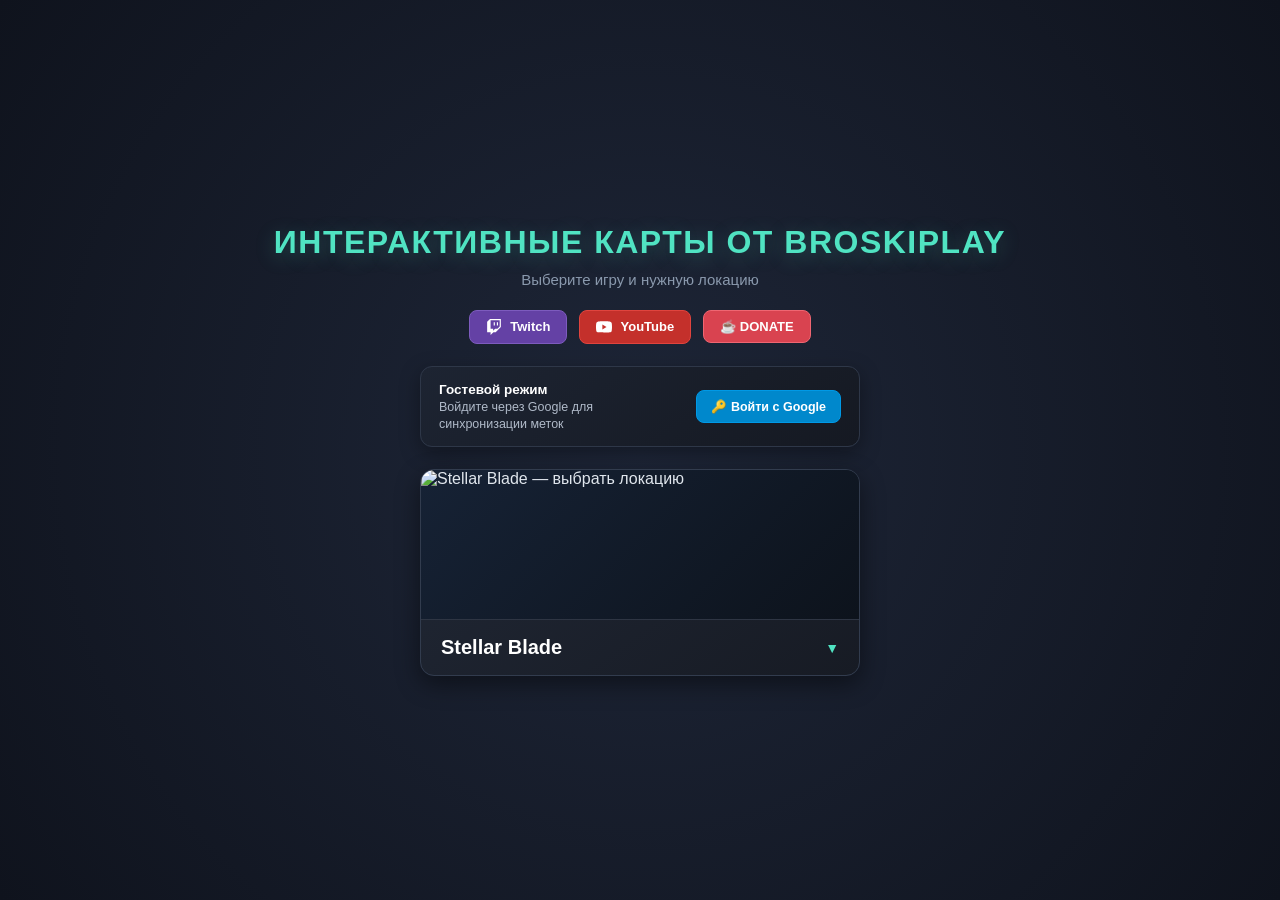
==== stellar-blade-map/index.html @ 8032e16a "Add files via upload" ====
<!DOCTYPE html>
<html lang="ru">
<head>
<meta charset="UTF-8">
<meta name="viewport" content="width=device-width, initial-scale=1.0">
<link rel="icon" type="image/png" href="avatar-favicon.png">
<title>Интерактивные карты от BroskiPlay</title>
<!-- Подключение Firebase SDK -->
<script src="https://www.gstatic.com/firebasejs/10.8.0/firebase-app-compat.js"></script>
<script src="https://www.gstatic.com/firebasejs/10.8.0/firebase-auth-compat.js"></script>
<script src="https://www.gstatic.com/firebasejs/10.8.0/firebase-firestore-compat.js"></script>
<style>
* { box-sizing: border-box; margin: 0; padding: 0; font-family: 'Segoe UI', Tahoma, Geneva, Verdana, sans-serif; }
body {
    min-height: 100vh;
    background: radial-gradient(circle at center, #1e2638 0%, #0f131d 100%);
    color: #e0e6ed;
    display: flex;
    flex-direction: column;
    align-items: center;
    justify-content: center;
    padding: 24px;
}
.home-title {
    font-size: 32px; font-weight: 800; color: #50e3c2; text-transform: uppercase;
    letter-spacing: 1.5px; text-align: center; margin-bottom: 10px;
    text-shadow: 0 4px 20px rgba(80,227,194,.25);
}
.home-subtitle { font-size: 15px; color: #8a99ad; margin-bottom: 22px; text-align: center; }

.social-links { display: flex; gap: 12px; align-items: center; justify-content: center; margin-bottom: 22px; }
.social-btn {
    display: inline-flex; align-items: center; gap: 8px;
    padding: 8px 16px; border-radius: 8px; font-size: 13px; font-weight: 700;
    text-decoration: none; color: #fff; transition: transform .15s, filter .15s;
    border: 1px solid rgba(255,255,255,.15);
}
.social-btn:hover { transform: translateY(-2px); filter: brightness(1.12); }
.social-btn svg { width: 16px; height: 16px; fill: currentColor; }
.social-twitch { background: #6441a5; border-color: #7d5bbe; }
.social-youtube { background: #c4302b; border-color: #e0443e; }
.social-donate { background: #d94350; border-color: #ef6672; }

/* Блок авторизации Google на главной странице */
.auth-card {
    width: 100%; max-width: 440px;
    background: linear-gradient(145deg, #1d2432, #151922);
    border: 1px solid #2e3748; border-radius: 12px;
    padding: 14px 18px; margin-bottom: 22px;
    display: flex; align-items: center; justify-content: space-between; gap: 12px;
    box-shadow: 0 6px 20px rgba(0,0,0,.35);
}
.auth-info { display: flex; align-items: center; gap: 10px; overflow: hidden; }
.auth-avatar {
    width: 36px; height: 36px; border-radius: 50%;
    border: 1.5px solid #50e3c2; object-fit: cover; display: none; flex-shrink: 0;
}
.auth-text { font-size: 12.5px; color: #b0bac9; line-height: 1.35; overflow: hidden; text-overflow: ellipsis; }
.auth-text b { color: #fff; font-size: 13.5px; }
.auth-btn {
    padding: 8px 14px; border-radius: 8px; font-size: 12.5px; font-weight: 700;
    border: 1px solid #0099e6; background: #0088cc; color: #fff;
    cursor: pointer; transition: background .2s, transform .1s; flex-shrink: 0;
}
.auth-btn:hover { background: #0099e6; transform: translateY(-1px); }
.auth-btn.logout { background: #5c2828; border-color: #7d3434; }
.auth-btn.logout:hover { background: #7d3434; }

.games-container { width: 100%; max-width: 440px; }

details.game-dropdown {
    background: linear-gradient(145deg, #212836, #171b24);
    border: 1px solid #323c4e; border-radius: 14px; overflow: hidden;
    box-shadow: 0 8px 25px rgba(0,0,0,.45); transition: border-color .25s;
}
details.game-dropdown:hover, details.game-dropdown[open] { border-color: #50e3c2; }
details.game-dropdown > summary { list-style: none; cursor: pointer; user-select: none; }
details.game-dropdown > summary::-webkit-details-marker { display: none; }

.game-banner {
    height: 150px; background: linear-gradient(135deg, #162235, #0d131c);
    position: relative; display: flex; align-items: center; justify-content: center;
    border-bottom: 1px solid #2e3543; overflow: hidden;
}
.game-banner-image { width: 100%; height: 100%; object-fit: contain; transition: transform .4s ease; }
details.game-dropdown:hover .game-banner-image { transform: scale(1.04); }
.game-info {
    padding: 16px 20px; display: flex; align-items: center; justify-content: space-between;
}
.game-title { font-size: 20px; font-weight: 700; color: #fff; text-decoration: none; }
.game-title:hover { color: #50e3c2; }
.game-arrow { font-size: 14px; color: #50e3c2; transition: transform .25s; }
details.game-dropdown[open] .game-arrow { transform: rotate(180deg); }

.maps-list {
    padding: 12px 16px 16px; background: #141820; border-top: 1px solid #283040;
    display: flex; flex-direction: column; gap: 8px;
}
.map-link {
    display: flex; align-items: center; justify-content: space-between;
    padding: 10px 14px; background: #1f2633; border: 1px solid #2e3748;
    border-radius: 8px; color: #e0e6ed; text-decoration: none; font-weight: 600;
    font-size: 14px; transition: background .15s, border-color .15s, transform .1s;
}
.map-link:hover {
    background: #283244; border-color: #50e3c2; color: #50e3c2; transform: translateX(4px);
}
.map-link span.status { font-size: 11px; color: #8a99ad; font-weight: normal; }
@media (max-width: 480px) {
    body { min-height: 100dvh; justify-content: flex-start; padding: 28px 14px 20px; }
    .home-title { font-size: 25px; letter-spacing: 1px; }
    .social-links { flex-wrap: wrap; }
    .auth-card { padding: 12px; gap: 8px; }
    .auth-btn { min-height: 44px; padding: 8px 10px; }
    .map-link { min-height: 48px; }
}
</style>
</head>
<body>

    <h1 class="home-title">Интерактивные карты от BroskiPlay</h1>
    <p class="home-subtitle">Выберите игру и нужную локацию</p>

    <div class="social-links">
        <a href="https://www.twitch.tv/broskiplay" target="_blank" rel="noopener noreferrer" class="social-btn social-twitch">
            <svg viewBox="0 0 24 24"><path d="M11.571 4.714h1.715v5.143H11.57zm4.715 0H18v5.143h-1.714zM6 0L1.714 4.286v15.428h5.143V24l4.286-4.286h3.428L22.286 12V0zm14.571 11.143l-3.428 3.428h-3.429l-3 3v-3H6.857V1.714h13.714Z"/></svg>
            <span>Twitch</span>
        </a>
        <a href="https://youtube.com/@broskiplayt" target="_blank" rel="noopener noreferrer" class="social-btn social-youtube">
            <svg viewBox="0 0 24 24"><path d="M23.498 6.186a3.016 3.016 0 0 0-2.122-2.136C19.505 3.545 12 3.545 12 3.545s-7.505 0-9.377.505A3.017 3.017 0 0 0 .502 6.186C0 8.07 0 12 0 12s0 3.93.502 5.814a3.016 3.016 0 0 0 2.122 2.136c1.871.505 9.376.505 9.376.505s7.505 0 9.377-.505a3.015 3.015 0 0 0 2.122-2.136C24 15.93 24 12 24 12s0-3.93-.502-5.814zM9.545 15.568V8.432L15.818 12l-6.273 3.568z"/></svg>
            <span>YouTube</span>
        </a>
        <a href="https://www.donationalerts.com/r/broskiplay" target="_blank" rel="noopener noreferrer" class="social-btn social-donate">☕ DONATE</a>
    </div>

    <!-- Карточка облачной синхронизации Google -->
    <div class="auth-card">
        <div class="auth-info">
            <img id="auth-avatar" class="auth-avatar" src="" alt="Avatar">
            <div id="auth-status" class="auth-text">
                <b>Гостевой режим</b><br>
                <span>Войдите через Google для синхронизации меток</span>
            </div>
        </div>
        <button id="auth-btn" class="auth-btn" onclick="toggleGoogleAuth()">🔑 Войти с Google</button>
    </div>

    <div class="games-container">
        <details class="game-dropdown">
            <summary>
                <div class="game-banner">
                    <img class="game-banner-image" src="maps/stellar-blade-logo.png" alt="Stellar Blade — выбрать локацию">
                </div>
                <div class="game-info">
                    <a class="game-title" href="eidos7.html">Stellar Blade</a>
                    <span class="game-arrow">▼</span>
                </div>
            </summary>
            <div class="maps-list">
                <a href="eidos7.html" class="map-link">
                    <span>🗺 Эйдос 7 (Eidos 7)</span>
                    <span class="status">Открыть ➔</span>
                </a>
                <a href="xion.html" class="map-link">
                    <span>🗺 Город Ксион (Xion City)</span>
                    <span class="status">Открыть ➔</span>
                </a>
                <a href="wasteland.html" class="map-link">
                    <span>🗺 Пустошь (Wasteland)</span>
                    <span class="status">Открыть ➔</span>
                </a>
                <a href="altess_levoire.html" class="map-link">
                    <span>🗺 Атлесс Левуар (Altess Levoire)</span>
                    <span class="status">Открыть ➔</span>
                </a>
                <a href="matrix11.html" class="map-link">
                    <span>🗺 Матрица 11 (Matrix 11)</span>
                    <span class="status">Открыть ➔</span>
                </a>
                <a href="great_desert.html" class="map-link">
                    <span>🗺 Великая пустыня (Great Desert)</span>
                    <span class="status">Открыть ➔</span>
                </a>
                <a href="abyss_levoire.html" class="map-link">
                    <span>🗺 Бездна Левуар (Abyss Levoire)</span>
                    <span class="status">Открыть ➔</span>
                </a>
                <a href="spire4.html" class="map-link">
                    <span>🗺 Шпиль 4 (Spire 4)</span>
                    <span class="status">Открыть ➔</span>
                </a>
                <a href="eidos9.html" class="map-link">
                    <span>🗺 Эйдос 9 (Eidos 9)</span>
                    <span class="status">Открыть ➔</span>
                </a>
            </div>
        </details>
    </div>

<script>
const mapLinks = [...document.querySelectorAll(".map-link")];
const gameTitleLink = document.querySelector(".game-title");
const lastMap = localStorage.getItem("sb_last_map");

if (mapLinks.some(link => link.getAttribute("href") === lastMap)) {
    gameTitleLink.href = lastMap;
}
</script>
<script>
const firebaseConfig = {
    apiKey: "AIzaSyBZ29h18Z1k0gE4dAEca5JH8yePQgxhaII",
    authDomain: "broskiplaymaps.firebaseapp.com",
    projectId: "broskiplaymaps",
    storageBucket: "broskiplaymaps.firebasestorage.app",
    messagingSenderId: "418362476965",
    appId: "1:418362476965:web:59ce4e677b1a0a84d7404c",
    measurementId: "G-D5PQJQ7HZG"
};

firebase.initializeApp(firebaseConfig);
const auth = firebase.auth();

auth.onAuthStateChanged((user) => {
    const statusEl = document.getElementById("auth-status");
    const btnEl = document.getElementById("auth-btn");
    const avatarEl = document.getElementById("auth-avatar");

    if (user) {
        statusEl.innerHTML = `<b>${user.displayName || user.email}</b><br><span style="color:#50e3c2;">● Облачная синхронизация активна</span>`;
        btnEl.textContent = "🚪 Выйти";
        btnEl.classList.add("logout");
        if (user.photoURL) {
            avatarEl.src = user.photoURL;
            avatarEl.style.display = "block";
        }
    } else {
        statusEl.innerHTML = `<b>Гостевой режим</b><br><span>Войдите через Google для синхронизации меток</span>`;
        btnEl.textContent = "🔑 Войти с Google";
        btnEl.classList.remove("logout");
        avatarEl.style.display = "none";
    }
});

function toggleGoogleAuth() {
    if (auth.currentUser) {
        auth.signOut();
    } else {
        const provider = new firebase.auth.GoogleAuthProvider();
        auth.signInWithPopup(provider).catch((err) => {
            alert("Ошибка авторизации Google: " + err.message);
        });
    }
}
</script>
</body>
</html>
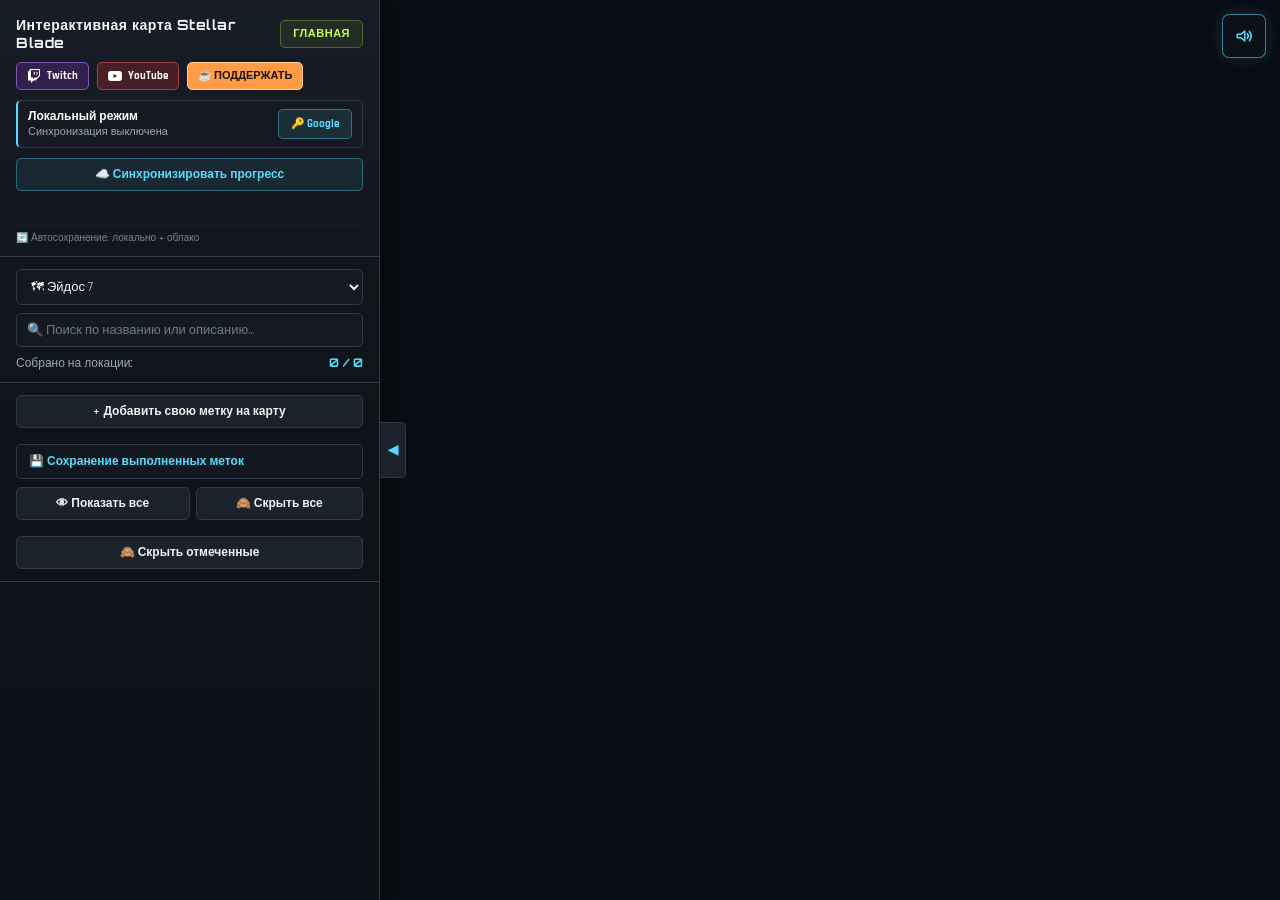
==== commit 34a6c1b9: "REALESE 0.1 MAP Stellar Blade" ====
--- a/stellar-blade-map/index.html
+++ b/stellar-blade-map/index.html
@@ -1,256 +1,201 @@
 <!DOCTYPE html>
 <html lang="ru">
 <head>
-<meta charset="UTF-8">
-<meta name="viewport" content="width=device-width, initial-scale=1.0">
-<link rel="icon" type="image/png" href="avatar-favicon.png">
-<title>Интерактивные карты от BroskiPlay</title>
-<!-- Подключение Firebase SDK -->
-<script src="https://www.gstatic.com/firebasejs/10.8.0/firebase-app-compat.js"></script>
-<script src="https://www.gstatic.com/firebasejs/10.8.0/firebase-auth-compat.js"></script>
-<script src="https://www.gstatic.com/firebasejs/10.8.0/firebase-firestore-compat.js"></script>
-<style>
-* { box-sizing: border-box; margin: 0; padding: 0; font-family: 'Segoe UI', Tahoma, Geneva, Verdana, sans-serif; }
-body {
-    min-height: 100vh;
-    background: radial-gradient(circle at center, #1e2638 0%, #0f131d 100%);
-    color: #e0e6ed;
-    display: flex;
-    flex-direction: column;
-    align-items: center;
-    justify-content: center;
-    padding: 24px;
-}
-.home-title {
-    font-size: 32px; font-weight: 800; color: #50e3c2; text-transform: uppercase;
-    letter-spacing: 1.5px; text-align: center; margin-bottom: 10px;
-    text-shadow: 0 4px 20px rgba(80,227,194,.25);
-}
-.home-subtitle { font-size: 15px; color: #8a99ad; margin-bottom: 22px; text-align: center; }
-
-.social-links { display: flex; gap: 12px; align-items: center; justify-content: center; margin-bottom: 22px; }
-.social-btn {
-    display: inline-flex; align-items: center; gap: 8px;
-    padding: 8px 16px; border-radius: 8px; font-size: 13px; font-weight: 700;
-    text-decoration: none; color: #fff; transition: transform .15s, filter .15s;
-    border: 1px solid rgba(255,255,255,.15);
-}
-.social-btn:hover { transform: translateY(-2px); filter: brightness(1.12); }
-.social-btn svg { width: 16px; height: 16px; fill: currentColor; }
-.social-twitch { background: #6441a5; border-color: #7d5bbe; }
-.social-youtube { background: #c4302b; border-color: #e0443e; }
-.social-donate { background: #d94350; border-color: #ef6672; }
-
-/* Блок авторизации Google на главной странице */
-.auth-card {
-    width: 100%; max-width: 440px;
-    background: linear-gradient(145deg, #1d2432, #151922);
-    border: 1px solid #2e3748; border-radius: 12px;
-    padding: 14px 18px; margin-bottom: 22px;
-    display: flex; align-items: center; justify-content: space-between; gap: 12px;
-    box-shadow: 0 6px 20px rgba(0,0,0,.35);
-}
-.auth-info { display: flex; align-items: center; gap: 10px; overflow: hidden; }
-.auth-avatar {
-    width: 36px; height: 36px; border-radius: 50%;
-    border: 1.5px solid #50e3c2; object-fit: cover; display: none; flex-shrink: 0;
-}
-.auth-text { font-size: 12.5px; color: #b0bac9; line-height: 1.35; overflow: hidden; text-overflow: ellipsis; }
-.auth-text b { color: #fff; font-size: 13.5px; }
-.auth-btn {
-    padding: 8px 14px; border-radius: 8px; font-size: 12.5px; font-weight: 700;
-    border: 1px solid #0099e6; background: #0088cc; color: #fff;
-    cursor: pointer; transition: background .2s, transform .1s; flex-shrink: 0;
-}
-.auth-btn:hover { background: #0099e6; transform: translateY(-1px); }
-.auth-btn.logout { background: #5c2828; border-color: #7d3434; }
-.auth-btn.logout:hover { background: #7d3434; }
-
-.games-container { width: 100%; max-width: 440px; }
-
-details.game-dropdown {
-    background: linear-gradient(145deg, #212836, #171b24);
-    border: 1px solid #323c4e; border-radius: 14px; overflow: hidden;
-    box-shadow: 0 8px 25px rgba(0,0,0,.45); transition: border-color .25s;
-}
-details.game-dropdown:hover, details.game-dropdown[open] { border-color: #50e3c2; }
-details.game-dropdown > summary { list-style: none; cursor: pointer; user-select: none; }
-details.game-dropdown > summary::-webkit-details-marker { display: none; }
-
-.game-banner {
-    height: 150px; background: linear-gradient(135deg, #162235, #0d131c);
-    position: relative; display: flex; align-items: center; justify-content: center;
-    border-bottom: 1px solid #2e3543; overflow: hidden;
-}
-.game-banner-image { width: 100%; height: 100%; object-fit: contain; transition: transform .4s ease; }
-details.game-dropdown:hover .game-banner-image { transform: scale(1.04); }
-.game-info {
-    padding: 16px 20px; display: flex; align-items: center; justify-content: space-between;
-}
-.game-title { font-size: 20px; font-weight: 700; color: #fff; text-decoration: none; }
-.game-title:hover { color: #50e3c2; }
-.game-arrow { font-size: 14px; color: #50e3c2; transition: transform .25s; }
-details.game-dropdown[open] .game-arrow { transform: rotate(180deg); }
-
-.maps-list {
-    padding: 12px 16px 16px; background: #141820; border-top: 1px solid #283040;
-    display: flex; flex-direction: column; gap: 8px;
-}
-.map-link {
-    display: flex; align-items: center; justify-content: space-between;
-    padding: 10px 14px; background: #1f2633; border: 1px solid #2e3748;
-    border-radius: 8px; color: #e0e6ed; text-decoration: none; font-weight: 600;
-    font-size: 14px; transition: background .15s, border-color .15s, transform .1s;
-}
-.map-link:hover {
-    background: #283244; border-color: #50e3c2; color: #50e3c2; transform: translateX(4px);
-}
-.map-link span.status { font-size: 11px; color: #8a99ad; font-weight: normal; }
-@media (max-width: 480px) {
-    body { min-height: 100dvh; justify-content: flex-start; padding: 28px 14px 20px; }
-    .home-title { font-size: 25px; letter-spacing: 1px; }
-    .social-links { flex-wrap: wrap; }
-    .auth-card { padding: 12px; gap: 8px; }
-    .auth-btn { min-height: 44px; padding: 8px 10px; }
-    .map-link { min-height: 48px; }
-}
-</style>
+    <meta charset="UTF-8">
+    <meta name="viewport" content="width=device-width, initial-scale=1.0">
+    <link rel="icon" type="image/png" href="avatar-favicon.png">
+    <title>Интерактивная карта Stellar Blade — BroskiPlay</title>
+
+    <link rel="preconnect" href="https://fonts.googleapis.com">
+    <link rel="preconnect" href="https://fonts.gstatic.com" crossorigin>
+    <link href="https://fonts.googleapis.com/css2?family=Orbitron:wght@500;700;900&family=Rajdhani:wght@500;600;700&display=swap" rel="stylesheet">
+
+    <script src="https://www.gstatic.com/firebasejs/10.8.0/firebase-app-compat.js"></script>
+    <script src="https://www.gstatic.com/firebasejs/10.8.0/firebase-auth-compat.js"></script>
+    <script src="https://www.gstatic.com/firebasejs/10.8.0/firebase-firestore-compat.js"></script>
+    <script src="cloud-sync.js"></script>
+    <script src="map-access.js"></script>
+    <script src="../ui-feedback.js" defer></script>
+
+    <link rel="stylesheet" href="https://unpkg.com/leaflet@1.9.4/dist/leaflet.css">
+    <script src="https://unpkg.com/leaflet@1.9.4/dist/leaflet.js"></script>
+
+    <link rel="stylesheet" href="css/map-theme.css">
 </head>
+
 <body>
 
-    <h1 class="home-title">Интерактивные карты от BroskiPlay</h1>
-    <p class="home-subtitle">Выберите игру и нужную локацию</p>
-
-    <div class="social-links">
-        <a href="https://www.twitch.tv/broskiplay" target="_blank" rel="noopener noreferrer" class="social-btn social-twitch">
-            <svg viewBox="0 0 24 24"><path d="M11.571 4.714h1.715v5.143H11.57zm4.715 0H18v5.143h-1.714zM6 0L1.714 4.286v15.428h5.143V24l4.286-4.286h3.428L22.286 12V0zm14.571 11.143l-3.428 3.428h-3.429l-3 3v-3H6.857V1.714h13.714Z"/></svg>
-            <span>Twitch</span>
-        </a>
-        <a href="https://youtube.com/@broskiplayt" target="_blank" rel="noopener noreferrer" class="social-btn social-youtube">
-            <svg viewBox="0 0 24 24"><path d="M23.498 6.186a3.016 3.016 0 0 0-2.122-2.136C19.505 3.545 12 3.545 12 3.545s-7.505 0-9.377.505A3.017 3.017 0 0 0 .502 6.186C0 8.07 0 12 0 12s0 3.93.502 5.814a3.016 3.016 0 0 0 2.122 2.136c1.871.505 9.376.505 9.376.505s7.505 0 9.377-.505a3.015 3.015 0 0 0 2.122-2.136C24 15.93 24 12 24 12s0-3.93-.502-5.814zM9.545 15.568V8.432L15.818 12l-6.273 3.568z"/></svg>
-            <span>YouTube</span>
-        </a>
-        <a href="https://www.donationalerts.com/r/broskiplay" target="_blank" rel="noopener noreferrer" class="social-btn social-donate">☕ DONATE</a>
-    </div>
-
-    <!-- Карточка облачной синхронизации Google -->
-    <div class="auth-card">
-        <div class="auth-info">
-            <img id="auth-avatar" class="auth-avatar" src="" alt="Avatar">
-            <div id="auth-status" class="auth-text">
-                <b>Гостевой режим</b><br>
-                <span>Войдите через Google для синхронизации меток</span>
+<div id="sidebar">
+    <div class="sidebar-header">
+        <div class="header-top-row">
+            <h1>Интерактивная карта Stellar Blade</h1>
+            <a href="https://broskiplay.ru/" class="home-back-btn" title="На главную">Главная</a>
+        </div>
+
+        <div class="social-links">
+            <a href="https://www.twitch.tv/broskiplay" target="_blank" rel="noopener noreferrer" class="social-btn social-twitch">
+                <svg viewBox="0 0 24 24"><path d="M11.571 4.714h1.715v5.143H11.57zm4.715 0H18v5.143h-1.714zM6 0L1.714 4.286v15.428h5.143V24l4.286-4.286h3.428L22.286 12V0zm14.571 11.143l-3.428 3.428h-3.429l-3 3v-3H6.857V1.714h13.714Z"/></svg>
+                <span>Twitch</span>
+            </a>
+            <a href="https://youtube.com/@broskiplayt" target="_blank" rel="noopener noreferrer" class="social-btn social-youtube">
+                <svg viewBox="0 0 24 24"><path d="M23.498 6.186a3.016 3.016 0 0 0-2.122-2.136C19.505 3.545 12 3.545 12 3.545s-7.505 0-9.377.505A3.017 3.017 0 0 0 .502 6.186C0 8.07 0 12 0 12s0 3.93.502 5.814a3.016 3.016 0 0 0 2.122 2.136c1.871.505 9.376.505 9.376.505s7.505 0 9.377-.505a3.015 3.015 0 0 0 2.122-2.136C24 15.93 24 12 24 12s0-3.93-.502-5.814zM9.545 15.568V8.432L15.818 12l-6.273 3.568z"/></svg>
+                <span>YouTube</span>
+            </a>
+            <a href="https://www.donationalerts.com/r/broskiplay" target="_blank" rel="noopener noreferrer" class="social-btn social-donate">☕ ПОДДЕРЖАТЬ</a>
+        </div>
+
+        <div class="auth-mini-box">
+            <div class="auth-mini-info">
+                <img id="auth-avatar" class="auth-mini-avatar" src="" alt="Аватар">
+                <div id="auth-status" class="auth-mini-text">
+                    <b>Локальный режим</b><br><span>Синхронизация выключена</span>
+                </div>
             </div>
-        </div>
-        <button id="auth-btn" class="auth-btn" onclick="toggleGoogleAuth()">🔑 Войти с Google</button>
-    </div>
-
-    <div class="games-container">
-        <details class="game-dropdown">
-            <summary>
-                <div class="game-banner">
-                    <img class="game-banner-image" src="maps/stellar-blade-logo.png" alt="Stellar Blade — выбрать локацию">
-                </div>
-                <div class="game-info">
-                    <a class="game-title" href="eidos7.html">Stellar Blade</a>
-                    <span class="game-arrow">▼</span>
-                </div>
-            </summary>
-            <div class="maps-list">
-                <a href="eidos7.html" class="map-link">
-                    <span>🗺 Эйдос 7 (Eidos 7)</span>
-                    <span class="status">Открыть ➔</span>
-                </a>
-                <a href="xion.html" class="map-link">
-                    <span>🗺 Город Ксион (Xion City)</span>
-                    <span class="status">Открыть ➔</span>
-                </a>
-                <a href="wasteland.html" class="map-link">
-                    <span>🗺 Пустошь (Wasteland)</span>
-                    <span class="status">Открыть ➔</span>
-                </a>
-                <a href="altess_levoire.html" class="map-link">
-                    <span>🗺 Атлесс Левуар (Altess Levoire)</span>
-                    <span class="status">Открыть ➔</span>
-                </a>
-                <a href="matrix11.html" class="map-link">
-                    <span>🗺 Матрица 11 (Matrix 11)</span>
-                    <span class="status">Открыть ➔</span>
-                </a>
-                <a href="great_desert.html" class="map-link">
-                    <span>🗺 Великая пустыня (Great Desert)</span>
-                    <span class="status">Открыть ➔</span>
-                </a>
-                <a href="abyss_levoire.html" class="map-link">
-                    <span>🗺 Бездна Левуар (Abyss Levoire)</span>
-                    <span class="status">Открыть ➔</span>
-                </a>
-                <a href="spire4.html" class="map-link">
-                    <span>🗺 Шпиль 4 (Spire 4)</span>
-                    <span class="status">Открыть ➔</span>
-                </a>
-                <a href="eidos9.html" class="map-link">
-                    <span>🗺 Эйдос 9 (Eidos 9)</span>
-                    <span class="status">Открыть ➔</span>
-                </a>
+            <button id="auth-btn" class="primary auth-mini-btn" data-action="toggle-google-auth">🔑 Google</button>
+        </div>
+
+        <button id="cloud-sync-btn" class="cloud-sync-btn" data-action="sync-progress-cloud">☁️ Синхронизировать прогресс</button>
+        <div id="cloud-sync-status" class="cloud-sync-status" aria-live="polite"></div>
+
+        <div class="autosave-indicator">
+            <span>🔄 Автосохранение: локально + облако</span>
+            <span id="autosave-time"></span>
+        </div>
+    </div>
+
+    <div class="section">
+        <select id="page-nav-selector" data-nav>
+            <option value="index.html?map=eidos7">🗺 Эйдос 7</option>
+            <option value="index.html?map=xion">🗺 Город Ксион</option>
+            <option value="index.html?map=wasteland">🗺 Пустошь</option>
+            <option value="index.html?map=altess-levoire">🗺 Атлесс Левуар</option>
+            <option value="index.html?map=matrix-11">🗺 Матрица 11</option>
+            <option value="index.html?map=great-desert">🗺 Великая пустыня</option>
+            <option value="index.html?map=abyss-levoire">🗺 Бездна Левуар</option>
+            <option value="index.html?map=spire-4">🗺 Шпиль 4</option>
+            <option value="index.html?map=eidos-9">🗺 Эйдос 9</option>
+        </select>
+
+        <input type="text" id="search-input" placeholder="🔍 Поиск по названию или описанию...">
+
+        <div style="font-size:12px;color:var(--text-muted);display:flex;justify-content:space-between;font-family:var(--font-heading);">
+            <span>Собрано на локации:</span>
+            <b id="progress-counter" style="color:var(--accent-cyan);">0 / 0</b>
+        </div>
+    </div>
+
+    <div class="section">
+        <button id="toggle-add-btn" data-action="toggle-add-mode" style="margin-bottom:8px;">+ Добавить свою метку на карту</button>
+
+        <details class="submenu owner-only" data-owner-only hidden>
+            <summary>⚙️ Настройки и управление метками</summary>
+            <div class="submenu-body">
+                <div class="panel-note" data-owner-only hidden>💡 Зажмите <b>Ctrl</b> и перетащите метку, чтобы вручную настроить её положение.</div>
+
+                <details class="nested-menu">
+                    <summary>🔧 Подгонка и масштаб всех меток</summary>
+                    <div class="nested-body">
+                        <div class="calib-row"><span>Сдвиг по X:</span>
+                            <button data-action="shift-all" data-dx="-75" data-dy="0">◀◀</button>
+                            <button data-action="shift-all" data-dx="-15" data-dy="0">◀</button>
+                            <button data-action="shift-all" data-dx="15"  data-dy="0">▶</button>
+                            <button data-action="shift-all" data-dx="75"  data-dy="0">▶▶</button>
+                        </div>
+                        <div class="calib-row"><span>Сдвиг по Y:</span>
+                            <button data-action="shift-all" data-dx="0" data-dy="75">▲▲</button>
+                            <button data-action="shift-all" data-dx="0" data-dy="15">▲</button>
+                            <button data-action="shift-all" data-dx="0" data-dy="-15">▼</button>
+                            <button data-action="shift-all" data-dx="0" data-dy="-75">▼▼</button>
+                        </div>
+                        <div class="calib-row"><span>Ширина (X):</span>
+                            <button data-action="scale-axis" data-fx="0.98" data-fy="1">➖ Уже</button>
+                            <button data-action="scale-axis" data-fx="1.02" data-fy="1">➕ Шире</button>
+                        </div>
+                        <div class="calib-row"><span>Высота (Y):</span>
+                            <button data-action="scale-axis" data-fx="1" data-fy="0.98">➖ Ниже</button>
+                            <button data-action="scale-axis" data-fx="1" data-fy="1.02">➕ Выше</button>
+                        </div>
+                    </div>
+                </details>
+
+                <details class="nested-menu">
+                    <summary>📌 Управление импортированными метками</summary>
+                    <div class="nested-body">
+                        <label for="shift-step" style="display:block;margin-bottom:4px;color:var(--text-muted);">Шаг сдвига (пиксели):</label>
+                        <input type="number" id="shift-step" value="25" min="1" step="1">
+                        <div class="calib-row"><span>По X:</span>
+                            <button data-action="shift-imported" data-dx="-1" data-dy="0">◀</button>
+                            <button data-action="shift-imported" data-dx="1"  data-dy="0">▶</button>
+                        </div>
+                        <div class="calib-row"><span>По Y:</span>
+                            <button data-action="shift-imported" data-dx="0" data-dy="1">▲</button>
+                            <button data-action="shift-imported" data-dx="0" data-dy="-1">▼</button>
+                        </div>
+                        <hr style="border-color:rgba(255,255,255,0.08);margin:8px 0;">
+                        <button data-action="mirror-x">⇄ Отразить по X</button>
+                        <button data-action="mirror-y">⇅ Отразить по Y</button>
+                        <button data-action="reset-imported-transforms">↩ Сбросить</button>
+                        <hr style="border-color:rgba(255,255,255,0.08);margin:8px 0;">
+                        <button data-action="reload-default-markers" class="primary">🔄 Перезагрузить метки</button>
+                        <button data-action="delete-imported-markers" style="background:rgba(192, 57, 43, 0.4);border-color:#c0392b;">🗑 Удалить импортированные</button>
+                    </div>
+                </details>
+
+                <details class="nested-menu">
+                    <summary>🗂 База меток (JSON)</summary>
+                    <div class="nested-body">
+                        <div class="panel-note">Импорт автоматически привязывает метки к этой карте.</div>
+                        <div class="btn-group">
+                            <button data-action="export-data">💾 Сохранить</button>
+                            <button data-action="trigger-import-markers" class="primary">📂 Импорт</button>
+                        </div>
+                        <input type="file" id="import-file" style="display:none" accept=".json,application/json">
+                    </div>
+                </details>
             </div>
         </details>
-    </div>
-
-<script>
-const mapLinks = [...document.querySelectorAll(".map-link")];
-const gameTitleLink = document.querySelector(".game-title");
-const lastMap = localStorage.getItem("sb_last_map");
-
-if (mapLinks.some(link => link.getAttribute("href") === lastMap)) {
-    gameTitleLink.href = lastMap;
-}
-</script>
-<script>
-const firebaseConfig = {
-    apiKey: "AIzaSyBZ29h18Z1k0gE4dAEca5JH8yePQgxhaII",
-    authDomain: "broskiplaymaps.firebaseapp.com",
-    projectId: "broskiplaymaps",
-    storageBucket: "broskiplaymaps.firebasestorage.app",
-    messagingSenderId: "418362476965",
-    appId: "1:418362476965:web:59ce4e677b1a0a84d7404c",
-    measurementId: "G-D5PQJQ7HZG"
-};
-
-firebase.initializeApp(firebaseConfig);
-const auth = firebase.auth();
-
-auth.onAuthStateChanged((user) => {
-    const statusEl = document.getElementById("auth-status");
-    const btnEl = document.getElementById("auth-btn");
-    const avatarEl = document.getElementById("auth-avatar");
-
-    if (user) {
-        statusEl.innerHTML = `<b>${user.displayName || user.email}</b><br><span style="color:#50e3c2;">● Облачная синхронизация активна</span>`;
-        btnEl.textContent = "🚪 Выйти";
-        btnEl.classList.add("logout");
-        if (user.photoURL) {
-            avatarEl.src = user.photoURL;
-            avatarEl.style.display = "block";
-        }
-    } else {
-        statusEl.innerHTML = `<b>Гостевой режим</b><br><span>Войдите через Google для синхронизации меток</span>`;
-        btnEl.textContent = "🔑 Войти с Google";
-        btnEl.classList.remove("logout");
-        avatarEl.style.display = "none";
-    }
-});
-
-function toggleGoogleAuth() {
-    if (auth.currentUser) {
-        auth.signOut();
-    } else {
-        const provider = new firebase.auth.GoogleAuthProvider();
-        auth.signInWithPopup(provider).catch((err) => {
-            alert("Ошибка авторизации Google: " + err.message);
-        });
-    }
-}
-</script>
+
+        <details class="submenu">
+            <summary>💾 Сохранение выполненных меток</summary>
+            <div class="submenu-body">
+                <div class="panel-label">Прогресс этой карты:</div>
+                <div class="btn-group" style="margin-bottom:6px;">
+                    <button class="success" data-action="export-found">💾 Сохранить</button>
+                    <button class="primary" data-action="trigger-import-found">📂 Загрузить</button>
+                </div>
+                <input type="file" id="import-found-file" style="display:none" accept=".json,application/json">
+                <div class="btn-group" style="margin-bottom:6px;">
+                    <button data-action="save-checkpoint">📌 Чекпоинт</button>
+                    <button data-action="load-checkpoint">🔄 Из кэша</button>
+                </div>
+                <button data-action="reset-found" style="background:rgba(146, 43, 33, 0.35);border-color:#7d3434;font-size:11px;padding:6px;">✖ Сбросить прогресс</button>
+                <div id="status-msg" class="status-msg"></div>
+            </div>
+        </details>
+
+        <div class="btn-group">
+            <button data-action="set-all-categories" data-state="true">👁 Показать все</button>
+            <button data-action="set-all-categories" data-state="false">🙈 Скрыть все</button>
+        </div>
+        <div class="btn-group" style="margin-top: 8px;">
+            <button id="hide-found-markers-btn" data-action="toggle-found-visibility" aria-pressed="false">🙈 Скрыть отмеченные</button>
+        </div>
+    </div>
+
+    <div class="filters-list" id="filters-container"></div>
+</div>
+
+<button id="sidebar-toggle-btn" data-action="toggle-sidebar" title="Скрыть / показать меню">◀</button>
+
+<div id="map"></div>
+
+<noscript>
+    <div style="padding:24px;color:#edf2f7;background:#090c12;min-height:100vh;">
+        Включите JavaScript для работы интерактивной карты.
+    </div>
+</noscript>
+
+<script type="module" src="js/boot.js"></script>
+
 </body>
-</html>
+</html>
--- a/stellar-blade-map/css/map-theme.css
+++ b/stellar-blade-map/css/map-theme.css
@@ -0,0 +1,865 @@
+/* =========================================================
+   map-theme.css — общая тема интерактивной карты BroskiPlay
+   ========================================================= */
+
+:root {
+    --page:         #090c12;
+    --panel:        #151a22;
+    --panel-raised: #1b222c;
+    --line:         #303945;
+    --text:         #edf2f7;
+    --text-muted:   #9aa8b8;
+    --acid:         #c7ff3f;
+    --cyan:         #54dcff;
+    --accent-cyan:  #54dcff;
+    --violet:       #c084ff;
+    --orange:       #ff9c45;
+    --red:          #ff6274;
+    --green:        #27ae60;
+
+    --font-heading: 'Orbitron', 'Segoe UI', sans-serif;
+    --font-body:    'Rajdhani', 'Segoe UI', sans-serif;
+
+    --sidebar-width: 380px;
+    --radius:        8px;
+    --radius-sm:     5px;
+}
+
+/* ---------- Reset / globals ---------- */
+* {
+    box-sizing: border-box;
+    margin: 0;
+    padding: 0;
+}
+
+html, body {
+    height: 100%;
+    overflow: hidden;
+}
+
+body {
+    font-family: var(--font-body);
+    background: var(--page);
+    color: var(--text);
+    font-weight: 500;
+}
+
+button {
+    font-family: var(--font-body);
+    font-weight: 600;
+    cursor: pointer;
+}
+
+a {
+    color: inherit;
+}
+
+/* ---------- Layout: карта + сайдбар ---------- */
+#map {
+    position: fixed;
+    inset: 0 0 0 var(--sidebar-width);
+    z-index: 1;
+    background: #0a0d14;
+    cursor: grab;
+    transition: left .3s ease;
+}
+
+body.ctrl-pressed #map { cursor: crosshair; }
+
+body:has(#sidebar.collapsed) #map { left: 0; }
+
+#sidebar {
+    position: fixed;
+    inset: 0 auto 0 0;
+    width: var(--sidebar-width);
+    z-index: 10;
+    display: flex;
+    flex-direction: column;
+    background: linear-gradient(180deg, #12161e 0%, #0c1016 100%);
+    border-right: 1px solid var(--line);
+    overflow-y: auto;
+    transition: transform .3s ease;
+    box-shadow: 4px 0 24px rgba(0, 0, 0, .45);
+}
+
+#sidebar.collapsed { transform: translateX(-100%); }
+
+#sidebar::-webkit-scrollbar       { width: 8px; }
+#sidebar::-webkit-scrollbar-track { background: #0c1016; }
+#sidebar::-webkit-scrollbar-thumb { background: #2a3541; border-radius: 4px; }
+#sidebar::-webkit-scrollbar-thumb:hover { background: #3a4a5a; }
+
+#sidebar-toggle-btn {
+    position: fixed;
+    top: 50%;
+    left: var(--sidebar-width);
+    transform: translateY(-50%);
+    z-index: 11;
+    width: 26px;
+    height: 56px;
+    display: grid;
+    place-items: center;
+    background: var(--panel-raised);
+    color: var(--cyan);
+    border: 1px solid var(--line);
+    border-left: none;
+    border-radius: 0 var(--radius-sm) var(--radius-sm) 0;
+    font-size: 13px;
+    transition: left .3s ease, background .2s;
+}
+
+#sidebar-toggle-btn:hover { background: #202a32; }
+
+body:has(#sidebar.collapsed) #sidebar-toggle-btn { left: 0; }
+
+/* ---------- Sidebar header ---------- */
+.sidebar-header {
+    padding: 16px 16px 12px;
+    border-bottom: 1px solid var(--line);
+    background: linear-gradient(180deg, #171d27, #12161e);
+    display: flex;
+    flex-direction: column;
+    gap: 10px;
+}
+
+.header-top-row {
+    display: flex;
+    align-items: center;
+    justify-content: space-between;
+    gap: 12px;
+}
+
+.header-top-row h1 {
+    font-family: var(--font-heading);
+    font-size: 14px;
+    font-weight: 700;
+    letter-spacing: .5px;
+    color: #f4f8fc;
+    line-height: 1.3;
+}
+
+.home-back-btn {
+    flex-shrink: 0;
+    padding: 6px 12px;
+    font-size: 11px;
+    font-weight: 700;
+    text-transform: uppercase;
+    letter-spacing: .5px;
+    color: var(--acid);
+    background: rgba(199, 255, 63, .07);
+    border: 1px solid rgba(199, 255, 63, .28);
+    border-radius: var(--radius-sm);
+    text-decoration: none;
+    transition: background .15s, transform .1s;
+}
+
+.home-back-btn:hover {
+    background: rgba(199, 255, 63, .15);
+    transform: translateY(-1px);
+}
+
+/* ---------- Social ---------- */
+.social-links {
+    display: flex;
+    gap: 8px;
+    flex-wrap: wrap;
+}
+
+.social-btn {
+    display: inline-flex;
+    align-items: center;
+    gap: 6px;
+    padding: 6px 10px;
+    font-size: 11px;
+    font-weight: 700;
+    text-decoration: none;
+    color: #fff;
+    border-radius: var(--radius-sm);
+    border: 1px solid rgba(255, 255, 255, .12);
+    transition: transform .15s, filter .15s;
+}
+
+.social-btn svg { width: 14px; height: 14px; fill: currentColor; }
+.social-btn:hover { transform: translateY(-1px); filter: brightness(1.15); }
+
+.social-twitch  { background: #34204d; border-color: #8154ae; }
+.social-youtube { background: #481f24; border-color: #a63d48; }
+.social-donate  { background: var(--orange); color: #1b1307; border-color: #ffd18c; }
+
+/* ---------- Auth mini-box ---------- */
+.auth-mini-box {
+    display: flex;
+    align-items: center;
+    justify-content: space-between;
+    gap: 10px;
+    padding: 8px 10px;
+    background: var(--panel);
+    border: 1px solid var(--line);
+    border-left: 2px solid var(--cyan);
+    border-radius: var(--radius-sm);
+}
+
+.auth-mini-info { display: flex; align-items: center; gap: 8px; min-width: 0; }
+
+.auth-mini-avatar {
+    width: 28px;
+    height: 28px;
+    border-radius: 50%;
+    border: 1.5px solid var(--acid);
+    object-fit: cover;
+    display: none;
+    flex-shrink: 0;
+}
+
+.auth-mini-text {
+    font-size: 11px;
+    line-height: 1.3;
+    color: var(--text-muted);
+    overflow: hidden;
+    text-overflow: ellipsis;
+    white-space: nowrap;
+}
+
+.auth-mini-text b { color: #fff; font-size: 12px; }
+
+.auth-mini-btn {
+    flex-shrink: 0;
+    min-height: 30px;
+    padding: 6px 12px !important;
+    font-size: 11px !important;
+    font-weight: 700;
+    line-height: 1;
+    color: var(--cyan);
+    background: rgba(84, 220, 255, .1);
+    border: 1px solid rgba(84, 220, 255, .4);
+    border-radius: var(--radius-sm);
+    cursor: pointer;
+    transition: background .15s, border-color .15s, color .15s, transform .1s;
+}
+
+.auth-mini-btn:hover {
+    background: rgba(84, 220, 255, .2);
+    transform: translateY(-1px);
+}
+
+.auth-mini-btn.logout {
+    color: #ffd7db;
+    background: rgba(192, 57, 43, .45);
+    border-color: rgba(255, 98, 116, .55);
+}
+
+.auth-mini-btn.logout:hover {
+    background: rgba(192, 57, 43, .62);
+}
+
+/* ---------- Cloud sync ---------- */
+.cloud-sync-btn {
+    width: 100%;
+    padding: 8px 12px;
+    font-size: 12px;
+    font-weight: 700;
+    color: var(--cyan);
+    background: rgba(84, 220, 255, .08);
+    border: 1px solid rgba(84, 220, 255, .35);
+    border-radius: var(--radius-sm);
+    transition: background .15s;
+}
+
+.cloud-sync-btn:hover:not(:disabled) { background: rgba(84, 220, 255, .16); }
+.cloud-sync-btn:disabled { opacity: .5; cursor: wait; }
+
+.cloud-sync-status {
+    font-size: 11px;
+    color: var(--text-muted);
+    min-height: 14px;
+    line-height: 1.4;
+}
+
+.autosave-indicator {
+    display: flex;
+    justify-content: space-between;
+    gap: 8px;
+    padding-top: 6px;
+    font-size: 10px;
+    color: #768698;
+    border-top: 1px dashed rgba(255, 255, 255, .06);
+}
+
+/* ---------- Sections ---------- */
+.section {
+    padding: 12px 16px;
+    border-bottom: 1px solid var(--line);
+    display: flex;
+    flex-direction: column;
+    gap: 8px;
+}
+
+.section select,
+.section input[type="text"],
+.section input[type="number"] {
+    width: 100%;
+    padding: 8px 10px;
+    font-family: var(--font-body);
+    font-size: 13px;
+    color: var(--text);
+    background: var(--panel);
+    border: 1px solid var(--line);
+    border-radius: var(--radius-sm);
+    outline: none;
+    transition: border-color .15s, box-shadow .15s;
+}
+
+.section select:focus,
+.section input:focus {
+    border-color: var(--cyan);
+    box-shadow: 0 0 0 3px rgba(84, 220, 255, .12);
+}
+
+.section input::placeholder { color: #6b7a8c; }
+
+.section button {
+    padding: 8px 12px;
+    font-size: 12px;
+    font-weight: 600;
+    color: var(--text);
+    background: var(--panel-raised);
+    border: 1px solid var(--line);
+    border-radius: var(--radius-sm);
+    transition: background .15s, border-color .15s, color .15s;
+}
+
+.section button:hover {
+    background: #232e3a;
+    border-color: #404c5c;
+}
+
+.section button.primary {
+    color: var(--cyan);
+    background: rgba(84, 220, 255, .1);
+    border-color: rgba(84, 220, 255, .4);
+}
+
+.section button.primary:hover { background: rgba(84, 220, 255, .18); }
+
+.section button.success {
+    color: var(--acid);
+    background: rgba(199, 255, 63, .1);
+    border-color: rgba(199, 255, 63, .4);
+}
+
+.section button.success:hover { background: rgba(199, 255, 63, .18); }
+
+.section button.active-mode {
+    color: #1b1307;
+    background: var(--acid);
+    border-color: var(--acid);
+    box-shadow: 0 0 18px rgba(199, 255, 63, .35);
+}
+
+/* ---------- Submenus (details) ---------- */
+.submenu,
+.nested-menu {
+    border: 1px solid var(--line);
+    border-radius: var(--radius-sm);
+    background: rgba(21, 26, 34, .6);
+    overflow: hidden;
+}
+
+.submenu[hidden],
+.owner-only[hidden],
+[data-owner-only][hidden] { display: none !important; }
+
+.submenu > summary,
+.nested-menu > summary {
+    padding: 9px 12px;
+    font-size: 12px;
+    font-weight: 700;
+    color: var(--cyan);
+    cursor: pointer;
+    list-style: none;
+    user-select: none;
+    transition: background .15s;
+}
+
+.submenu > summary::-webkit-details-marker,
+.nested-menu > summary::-webkit-details-marker { display: none; }
+
+.submenu > summary:hover,
+.nested-menu > summary:hover { background: rgba(84, 220, 255, .06); }
+
+.submenu[open] > summary,
+.nested-menu[open] > summary {
+    border-bottom: 1px solid var(--line);
+    background: rgba(84, 220, 255, .08);
+}
+
+.submenu-body,
+.nested-body {
+    padding: 10px 12px;
+    display: flex;
+    flex-direction: column;
+    gap: 8px;
+}
+
+.nested-menu { margin-top: 4px; }
+
+.nested-menu > summary {
+    color: var(--text-muted);
+    font-weight: 600;
+    font-size: 11px;
+}
+
+/* ---------- Panel notes / labels ---------- */
+.panel-note {
+    padding: 8px 10px;
+    font-size: 11px;
+    line-height: 1.45;
+    color: var(--text-muted);
+    background: rgba(84, 220, 255, .05);
+    border-left: 2px solid rgba(84, 220, 255, .4);
+    border-radius: 4px;
+}
+
+.panel-note b { color: var(--acid); }
+
+.panel-label {
+    font-size: 11px;
+    font-weight: 700;
+    text-transform: uppercase;
+    letter-spacing: .5px;
+    color: var(--text-muted);
+    margin-bottom: 4px;
+}
+
+/* ---------- Calibration rows ---------- */
+.calib-row {
+    display: flex;
+    align-items: center;
+    justify-content: space-between;
+    gap: 4px;
+    font-size: 11px;
+    color: var(--text-muted);
+}
+
+.calib-row span { flex-shrink: 0; }
+
+.calib-row button {
+    min-width: 28px;
+    padding: 4px 6px !important;
+    font-size: 12px !important;
+    line-height: 1;
+}
+
+/* ---------- Button groups ---------- */
+.btn-group {
+    display: flex;
+    gap: 6px;
+    flex-wrap: wrap;
+}
+
+.btn-group > button { flex: 1 1 auto; }
+
+/* ---------- Status message ---------- */
+.status-msg {
+    display: none;
+    padding: 8px 10px;
+    font-size: 11px;
+    color: var(--acid);
+    background: rgba(199, 255, 63, .08);
+    border: 1px solid rgba(199, 255, 63, .25);
+    border-radius: 4px;
+}
+
+.status-msg:not(:empty) { display: block; }
+
+/* ---------- Filters list ---------- */
+.filters-list {
+    padding: 8px 12px 24px;
+    display: flex;
+    flex-direction: column;
+    gap: 4px;
+    flex: 1;
+}
+
+.filter-item {
+    display: flex;
+    align-items: center;
+    justify-content: space-between;
+    gap: 10px;
+    padding: 6px 8px;
+    font-size: 12px;
+    background: rgba(27, 34, 44, .7);
+    border: 1px solid transparent;
+    border-radius: var(--radius-sm);
+    cursor: pointer;
+    transition: background .12s, border-color .12s, opacity .12s;
+}
+
+.filter-item:hover {
+    background: rgba(35, 46, 58, .9);
+    border-color: var(--line);
+}
+
+.filter-item.disabled {
+    opacity: .38;
+    filter: grayscale(.7);
+}
+
+.filter-left {
+    display: flex;
+    align-items: center;
+    gap: 8px;
+    min-width: 0;
+}
+
+.filter-icon-box {
+    width: 22px;
+    height: 22px;
+    flex-shrink: 0;
+    display: grid;
+    place-items: center;
+    border-radius: 50%;
+    font-size: 11px;
+    box-shadow: 0 0 0 1px rgba(0, 0, 0, .35), 0 0 8px rgba(0, 0, 0, .3);
+}
+
+.filter-icon-box > span {
+    display: block;
+    line-height: 1;
+    filter: drop-shadow(0 1px 1px rgba(0, 0, 0, .6));
+}
+
+.cat-label {
+    overflow: hidden;
+    text-overflow: ellipsis;
+    white-space: nowrap;
+    color: #dde3ec;
+}
+
+.badge {
+    flex-shrink: 0;
+    padding: 2px 7px;
+    font-family: var(--font-heading);
+    font-size: 10px;
+    font-weight: 700;
+    color: var(--acid);
+    background: rgba(199, 255, 63, .1);
+    border: 1px solid rgba(199, 255, 63, .28);
+    border-radius: 999px;
+}
+
+/* =========================================================
+   МЕТКИ В ФОРМЕ КАПЕЛЬКИ (ИСПРАВЛЕНО ЦЕНТРИРОВАНИЕ)
+   ========================================================= */
+.custom-pin {
+    width: 28px;
+    height: 28px;
+    background-color: inherit;
+    border: 2px solid rgba(255, 255, 255, .85);
+    
+    /* Формируем капельку */
+    border-radius: 50% 50% 50% 0;
+    transform: rotate(-45deg);
+    
+    /* Для абсолютного позиционирования иконки внутри */
+    position: relative; 
+    
+    filter: drop-shadow(0 4px 6px rgba(0, 0, 0, 0.6));
+    cursor: pointer;
+    pointer-events: auto;
+    transition: transform .15s, opacity .15s, filter .15s;
+    
+    /* Сдвиг самой метки для точного попадания острия в координату */
+    margin-top: 3px;
+    margin-left: 1px;
+}
+
+.custom-pin:hover {
+    transform: rotate(-45deg) scale(1.15);
+    filter: brightness(1.1) drop-shadow(0 4px 8px rgba(0, 0, 0, 0.8));
+}
+
+.custom-pin.found {
+    opacity: .35;
+    filter: grayscale(.6) brightness(.7) drop-shadow(0 4px 6px rgba(0, 0, 0, 0.3));
+}
+
+/* Галочка "Найдено" */
+.custom-pin.found::after {
+    content: "✓";
+    position: absolute;
+    top: -6px;
+    right: -6px;
+    width: 14px;
+    height: 14px;
+    display: grid;
+    place-items: center;
+    font-size: 9px;
+    font-weight: 900;
+    color: #0a0d14;
+    background: var(--acid);
+    border-radius: 50%;
+    box-shadow: 0 0 6px rgba(199, 255, 63, .8);
+    transform: rotate(45deg); 
+}
+
+/* Иконка внутри капельки */
+.custom-pin svg {
+    /* Абсолютное центрирование в круглой части */
+    position: absolute;
+    top: 50%;
+    left: 50%;
+    transform: translate(-50%, -50%) rotate(45deg);
+    
+    width: 16px;
+    height: 16px;
+    color: #fff;
+    pointer-events: none;
+    transition: transform 0.2s;
+}
+
+/* =========================================================
+   LEAFTLET POPUP (Ограниченный по высоте с прокруткой)
+   ========================================================= */
+.leaflet-popup-content-wrapper {
+    background: var(--panel-raised) !important;
+    color: var(--text) !important;
+    border: 1px solid var(--line) !important;
+    border-radius: var(--radius) !important;
+    box-shadow: 0 12px 40px rgba(0, 0, 0, .65) !important;
+    padding: 0 !important;
+    overflow: hidden;
+}
+
+.leaflet-popup-content {
+    margin: 0 !important;
+    min-width: 240px !important;
+    max-width: 300px !important;
+    padding: 14px 16px !important;
+    font-family: var(--font-body) !important;
+    font-size: 13px !important;
+    line-height: 1.45 !important;
+    
+    max-height: 340px;
+    overflow-y: auto;
+}
+
+.leaflet-popup-content::-webkit-scrollbar { width: 6px; }
+.leaflet-popup-content::-webkit-scrollbar-track { background: var(--panel); }
+.leaflet-popup-content::-webkit-scrollbar-thumb { background: var(--line); border-radius: 3px; }
+.leaflet-popup-content::-webkit-scrollbar-thumb:hover { background: #4a5a6a; }
+
+.leaflet-popup-tip {
+    background: var(--panel-raised) !important;
+    border: 1px solid var(--line) !important;
+}
+
+.leaflet-popup-close-button {
+    color: var(--text-muted) !important;
+    font-size: 22px !important;
+    padding: 5px 7px !important;
+    width: 32px !important;
+    height: 32px !important;
+    z-index: 10;
+}
+
+.leaflet-popup-close-button:hover { color: var(--acid) !important; }
+
+.popup-cat {
+    display: flex;
+    align-items: center;
+    gap: 6px;
+    font-size: 11px;
+    font-weight: 700;
+    text-transform: uppercase;
+    letter-spacing: .5px;
+    color: var(--text-muted);
+    margin-bottom: 8px;
+}
+
+.popup-title {
+    font-family: var(--font-heading);
+    font-size: 17px;
+    font-weight: 700;
+    color: #f4f8fc;
+    margin-bottom: 8px;
+    line-height: 1.25;
+    overflow-wrap: anywhere;
+}
+
+.popup-desc {
+    display: -webkit-box;
+    -webkit-box-orient: vertical;
+    -webkit-line-clamp: 3;
+    overflow: hidden;
+    font-size: 12.5px;
+    color: #c0cad6;
+    margin-bottom: 12px;
+    white-space: normal;
+    word-wrap: break-word;
+}
+
+.popup-img {
+    display: block;
+    width: 100%;
+    max-height: 150px;
+    object-fit: cover;
+    border-radius: 6px;
+    margin-bottom: 12px;
+    cursor: zoom-in;
+    border: 1px solid var(--line);
+}
+
+.popup-actions {
+    display: flex;
+    gap: 8px;
+    padding-top: 10px;
+    border-top: 1px solid rgba(255, 255, 255, .08);
+}
+
+.btn-found,
+.btn-delete {
+    flex: 1;
+    padding: 9px 12px;
+    font-family: var(--font-body);
+    font-size: 13px;
+    font-weight: 700;
+    border-radius: var(--radius-sm);
+    cursor: pointer;
+    transition: background .15s, transform .1s;
+}
+
+.btn-found {
+    width: 100%;
+    color: var(--acid);
+    background: rgba(199, 255, 63, .12);
+    border: 1px solid rgba(199, 255, 63, .4);
+}
+
+.btn-found:hover { background: rgba(199, 255, 63, .22); }
+.btn-found:active { transform: translateY(1px); }
+.popup-actions .btn-found {
+    width: 100%;
+    margin-bottom: 0;
+    padding: 8px 10px;
+    font-size: 12.5px;
+}
+
+.btn-delete {
+    flex: 0 0 auto;
+    color: var(--red);
+    background: rgba(255, 98, 116, .12);
+    border: 1px solid rgba(255, 98, 116, .4);
+    padding: 12px 16px;
+}
+
+.btn-delete:hover { background: rgba(255, 98, 116, .22); }
+
+/* ---------- Add-marker popup (select/input/textarea) ---------- */
+.leaflet-popup-content select,
+.leaflet-popup-content input,
+.leaflet-popup-content textarea,
+.leaflet-popup-content button {
+    width: 100%;
+    font-family: var(--font-body);
+    font-size: 14px;
+    padding: 10px 12px;
+    margin-bottom: 8px;
+    color: var(--text);
+    background: var(--panel);
+    border: 1px solid var(--line);
+    border-radius: var(--radius-sm);
+    outline: none;
+}
+
+.leaflet-popup-content select:focus,
+.leaflet-popup-content input:focus,
+.leaflet-popup-content textarea:focus {
+    border-color: var(--cyan);
+    box-shadow: 0 0 0 3px rgba(84, 220, 255, .12);
+}
+
+.leaflet-popup-content textarea { resize: vertical; min-height: 70px; }
+
+.leaflet-popup-content button.primary {
+    margin-bottom: 0;
+    color: var(--cyan);
+    background: rgba(84, 220, 255, .12);
+    border-color: rgba(84, 220, 255, .45);
+    font-weight: 700;
+    cursor: pointer;
+}
+
+.leaflet-popup-content button.primary:hover {
+    background: rgba(84, 220, 255, .22);
+}
+
+/* ---------- SVG Icons (for filters & popup) ---------- */
+.filter-icon-box svg {
+    width: 14px;
+    height: 14px;
+    color: #fff;
+}
+
+.popup-cat svg {
+    width: 18px;
+    height: 18px;
+    color: var(--text-muted);
+    vertical-align: middle;
+    margin-right: 4px;
+}
+
+/* ---------- Leaflet controls (тёмная тема) ---------- */
+.leaflet-control-zoom a {
+    background: var(--panel-raised) !important;
+    color: var(--cyan) !important;
+    border-color: var(--line) !important;
+}
+
+.leaflet-control-zoom a:hover {
+    background: #232e3a !important;
+    color: var(--acid) !important;
+}
+
+.leaflet-control-attribution {
+    background: rgba(9, 12, 18, .85) !important;
+    color: var(--text-muted) !important;
+    font-size: 10px !important;
+    padding: 2px 6px !important;
+}
+
+.leaflet-control-attribution a { color: var(--cyan) !important; }
+
+/* ---------- Responsive ---------- */
+@media (max-width: 700px) {
+    :root { --sidebar-width: 320px; }
+    .header-top-row h1 { font-size: 12px; }
+    .social-btn span:not(.live-indicator) { display: none; }
+    .social-btn { padding: 8px; }
+    
+    .leaflet-popup-content {
+        min-width: 220px !important;
+        max-width: 82vw !important;
+        padding: 12px !important;
+        max-height: 320px;
+    }
+    .popup-title { font-size: 16px; }
+    .popup-desc { font-size: 12px; }
+    .btn-found, .btn-delete { font-size: 12px; padding: 8px; }
+}
+
+@media (max-width: 480px) {
+    :root { --sidebar-width: 100vw; }
+    #map { left: 0 !important; }
+    #sidebar { box-shadow: none; }
+    .section { padding: 10px 12px; }
+}
+
+/* ---------- prefers-reduced-motion ---------- */
+@media (prefers-reduced-motion: reduce) {
+    *, *::before, *::after {
+        transition-duration: .01ms !important;
+        animation-duration: .01ms !important;
+        animation-iteration-count: 1 !important;
+    }
+}
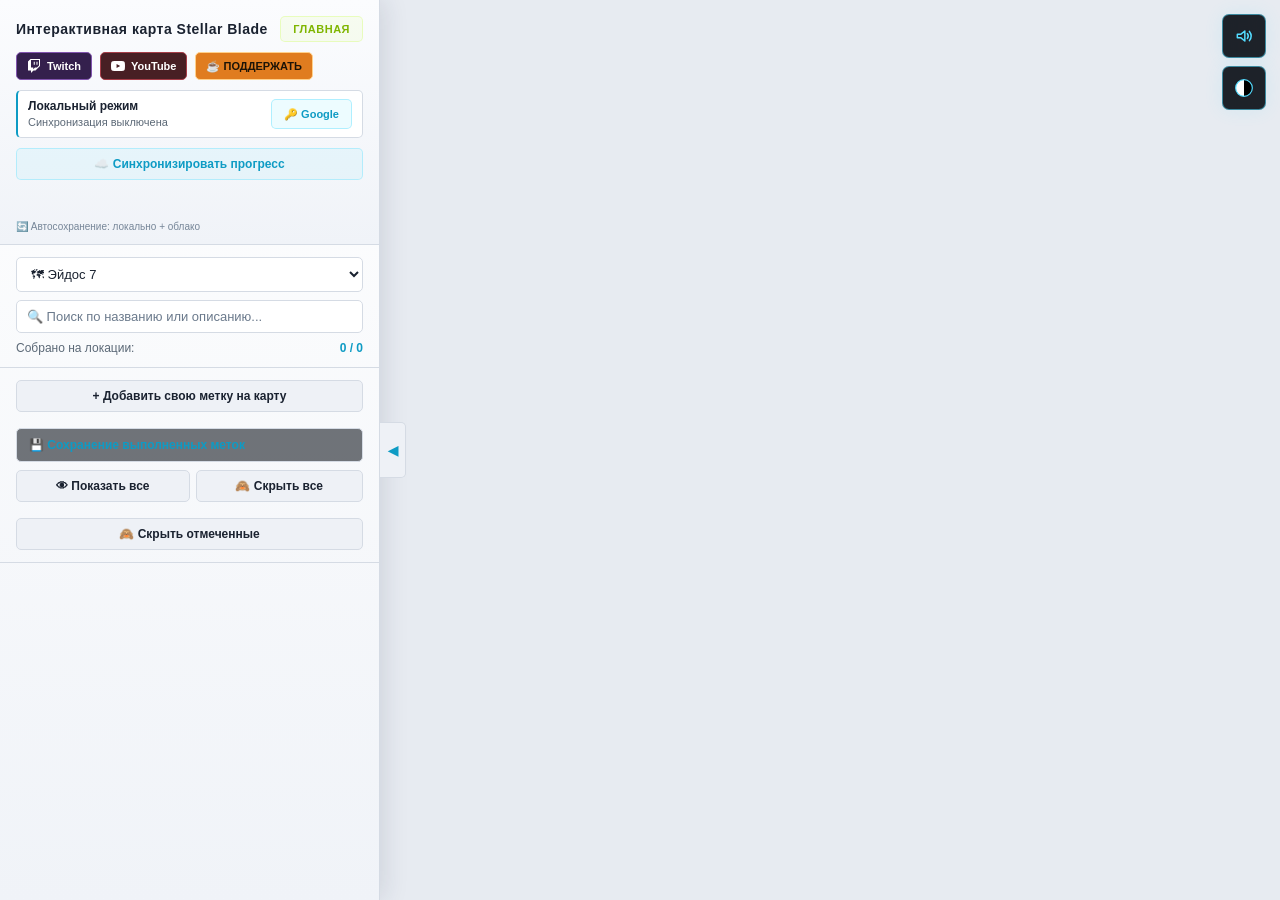
==== commit 997bc7e8: "REALESE 0.2 Dark/White Theme" ====
--- a/stellar-blade-map/index.html
+++ b/stellar-blade-map/index.html
@@ -6,10 +6,6 @@
     <link rel="icon" type="image/png" href="avatar-favicon.png">
     <title>Интерактивная карта Stellar Blade — BroskiPlay</title>
 
-    <link rel="preconnect" href="https://fonts.googleapis.com">
-    <link rel="preconnect" href="https://fonts.gstatic.com" crossorigin>
-    <link href="https://fonts.googleapis.com/css2?family=Orbitron:wght@500;700;900&family=Rajdhani:wght@500;600;700&display=swap" rel="stylesheet">
-
     <script src="https://www.gstatic.com/firebasejs/10.8.0/firebase-app-compat.js"></script>
     <script src="https://www.gstatic.com/firebasejs/10.8.0/firebase-auth-compat.js"></script>
     <script src="https://www.gstatic.com/firebasejs/10.8.0/firebase-firestore-compat.js"></script>
@@ -21,6 +17,19 @@
     <script src="https://unpkg.com/leaflet@1.9.4/dist/leaflet.js"></script>
 
     <link rel="stylesheet" href="css/map-theme.css">
+
+    <!-- Применяем сохранённую/системную тему до отрисовки (защита от мигания) -->
+    <script>
+        (function () {
+            try {
+                var saved = localStorage.getItem("bp_theme");
+                var theme = saved === "light" || saved === "dark"
+                    ? saved
+                    : (window.matchMedia("(prefers-color-scheme: light)").matches ? "light" : "dark");
+                document.documentElement.setAttribute("data-theme", theme);
+            } catch (e) {}
+        })();
+    </script>
 </head>
 
 <body>
--- a/stellar-blade-map/css/map-theme.css
+++ b/stellar-blade-map/css/map-theme.css
@@ -17,13 +17,34 @@
     --red:          #ff6274;
     --green:        #27ae60;
 
-    --font-heading: 'Orbitron', 'Segoe UI', sans-serif;
-    --font-body:    'Rajdhani', 'Segoe UI', sans-serif;
+    --font-heading: -apple-system, BlinkMacSystemFont, "Segoe UI", Roboto, "Helvetica Neue", Arial, sans-serif;
+    --font-body:    -apple-system, BlinkMacSystemFont, "Segoe UI", Roboto, "Helvetica Neue", Arial, sans-serif;
 
     --sidebar-width: 380px;
     --radius:        8px;
     --radius-sm:     5px;
 }
+
+/* =========================================================
+   СВЕТЛАЯ ТЕМА (data-theme="light")
+   ========================================================= */
+:root[data-theme="light"] {
+    --page:         #f4f6f9;
+    --panel:        #ffffff;
+    --panel-raised: #eef1f6;
+    --line:         #d5dbe4;
+    --text:         #1a2230;
+    --text-muted:   #5b6876;
+    --acid:         #7fb500;
+    --cyan:         #0e9bc4;
+    --accent-cyan:  #0e9bc4;
+    --violet:       #8b4fd4;
+    --orange:       #e07c1f;
+    --red:          #d63b52;
+    --green:        #1f9d5c;
+    color-scheme: light;
+}
+:root:not([data-theme="light"]) { color-scheme: dark; }
 
 /* ---------- Reset / globals ---------- */
 * {
@@ -41,7 +62,7 @@
     font-family: var(--font-body);
     background: var(--page);
     color: var(--text);
-    font-weight: 500;
+    font-weight: 400;
 }
 
 button {
@@ -63,6 +84,7 @@
     cursor: grab;
     transition: left .3s ease;
 }
+:root[data-theme="light"] #map { background: #e7ebf1; }
 
 body.ctrl-pressed #map { cursor: crosshair; }
 
@@ -80,6 +102,10 @@
     overflow-y: auto;
     transition: transform .3s ease;
     box-shadow: 4px 0 24px rgba(0, 0, 0, .45);
+}
+:root[data-theme="light"] #sidebar {
+    background: linear-gradient(180deg, #ffffff 0%, #f0f3f8 100%);
+    box-shadow: 4px 0 24px rgba(30, 45, 70, .12);
 }
 
 #sidebar.collapsed { transform: translateX(-100%); }
@@ -121,6 +147,7 @@
     flex-direction: column;
     gap: 10px;
 }
+:root[data-theme="light"] .sidebar-header { background: linear-gradient(180deg, #fbfcfe, #f0f3f8); }
 
 .header-top-row {
     display: flex;
@@ -134,7 +161,7 @@
     font-size: 14px;
     font-weight: 700;
     letter-spacing: .5px;
-    color: #f4f8fc;
+    color: var(--text);
     line-height: 1.3;
 }
 
@@ -142,7 +169,7 @@
     flex-shrink: 0;
     padding: 6px 12px;
     font-size: 11px;
-    font-weight: 700;
+    font-weight: 600;
     text-transform: uppercase;
     letter-spacing: .5px;
     color: var(--acid);
@@ -171,7 +198,7 @@
     gap: 6px;
     padding: 6px 10px;
     font-size: 11px;
-    font-weight: 700;
+    font-weight: 600;
     text-decoration: none;
     color: #fff;
     border-radius: var(--radius-sm);
@@ -220,7 +247,7 @@
     white-space: nowrap;
 }
 
-.auth-mini-text b { color: #fff; font-size: 12px; }
+.auth-mini-text b { color: var(--text); font-size: 12px; }
 
 .auth-mini-btn {
     flex-shrink: 0;
@@ -257,7 +284,7 @@
     width: 100%;
     padding: 8px 12px;
     font-size: 12px;
-    font-weight: 700;
+    font-weight: 600;
     color: var(--cyan);
     background: rgba(84, 220, 255, .08);
     border: 1px solid rgba(84, 220, 255, .35);
@@ -373,7 +400,7 @@
 .nested-menu > summary {
     padding: 9px 12px;
     font-size: 12px;
-    font-weight: 700;
+    font-weight: 600;
     color: var(--cyan);
     cursor: pointer;
     list-style: none;
@@ -424,7 +451,7 @@
 
 .panel-label {
     font-size: 11px;
-    font-weight: 700;
+    font-weight: 600;
     text-transform: uppercase;
     letter-spacing: .5px;
     color: var(--text-muted);
@@ -533,7 +560,7 @@
     overflow: hidden;
     text-overflow: ellipsis;
     white-space: nowrap;
-    color: #dde3ec;
+    color: var(--text);
 }
 
 .badge {
@@ -541,7 +568,8 @@
     padding: 2px 7px;
     font-family: var(--font-heading);
     font-size: 10px;
-    font-weight: 700;
+    font-weight: 600;
+    letter-spacing: .05em;
     color: var(--acid);
     background: rgba(199, 255, 63, .1);
     border: 1px solid rgba(199, 255, 63, .28);
@@ -670,7 +698,7 @@
     align-items: center;
     gap: 6px;
     font-size: 11px;
-    font-weight: 700;
+    font-weight: 600;
     text-transform: uppercase;
     letter-spacing: .5px;
     color: var(--text-muted);
@@ -681,7 +709,7 @@
     font-family: var(--font-heading);
     font-size: 17px;
     font-weight: 700;
-    color: #f4f8fc;
+    color: var(--text);
     margin-bottom: 8px;
     line-height: 1.25;
     overflow-wrap: anywhere;
@@ -693,7 +721,7 @@
     -webkit-line-clamp: 3;
     overflow: hidden;
     font-size: 12.5px;
-    color: #c0cad6;
+    color: var(--text-muted);
     margin-bottom: 12px;
     white-space: normal;
     word-wrap: break-word;
@@ -723,7 +751,7 @@
     padding: 9px 12px;
     font-family: var(--font-body);
     font-size: 13px;
-    font-weight: 700;
+    font-weight: 600;
     border-radius: var(--radius-sm);
     cursor: pointer;
     transition: background .15s, transform .1s;
@@ -786,7 +814,7 @@
     color: var(--cyan);
     background: rgba(84, 220, 255, .12);
     border-color: rgba(84, 220, 255, .45);
-    font-weight: 700;
+    font-weight: 600;
     cursor: pointer;
 }
 
@@ -827,6 +855,7 @@
     font-size: 10px !important;
     padding: 2px 6px !important;
 }
+:root[data-theme="light"] .leaflet-control-attribution { background: rgba(244, 246, 249, .9) !important; }
 
 .leaflet-control-attribution a { color: var(--cyan) !important; }
 
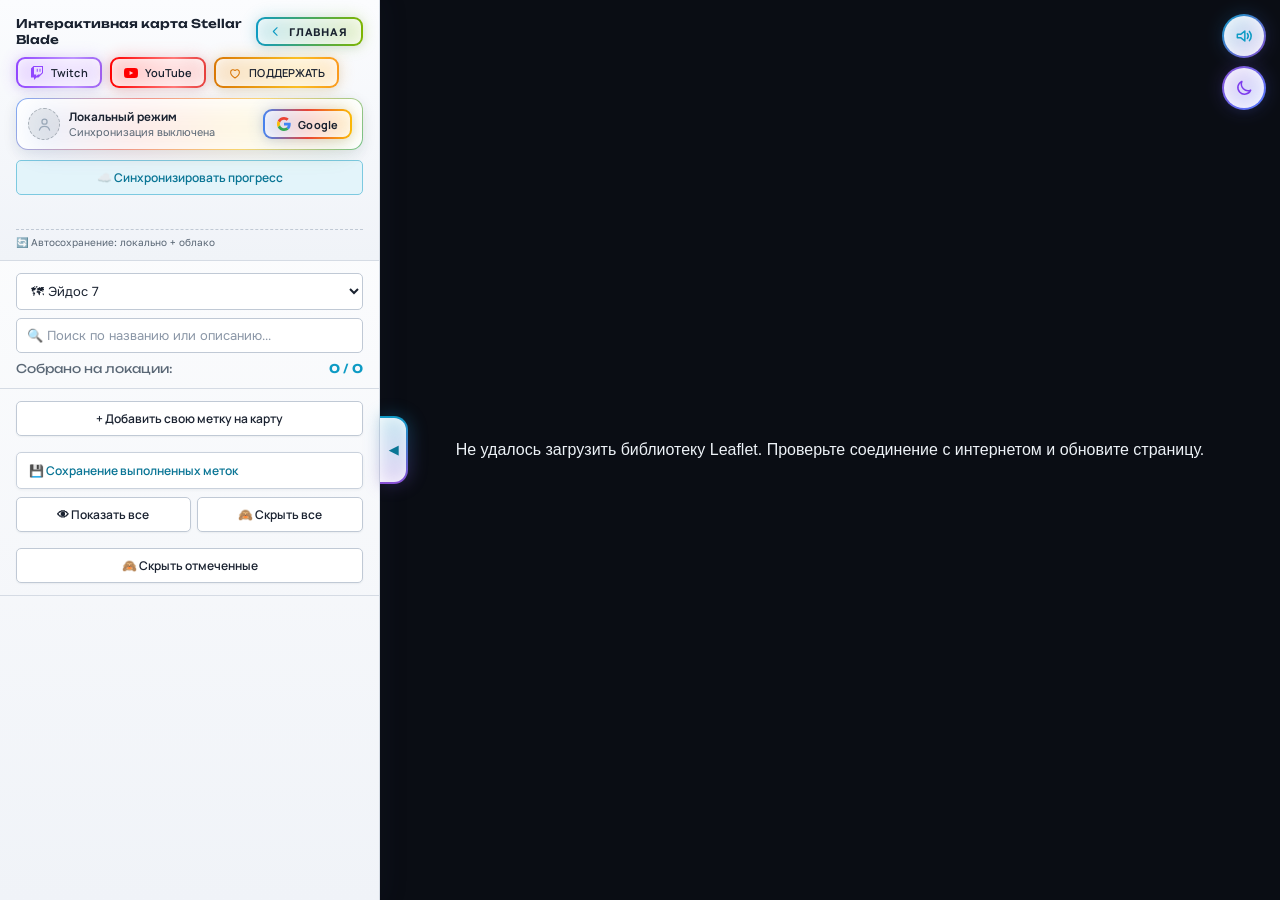
==== commit 530f5238: "Update Stellar Blade Map. Ver 0.5 без русского перевода меток" ====
--- a/stellar-blade-map/index.html
+++ b/stellar-blade-map/index.html
@@ -11,12 +11,16 @@
     <script src="https://www.gstatic.com/firebasejs/10.8.0/firebase-firestore-compat.js"></script>
     <script src="cloud-sync.js"></script>
     <script src="map-access.js"></script>
-    <script src="../ui-feedback.js" defer></script>
+    <script src="../ui-feedback.js?v=2" defer></script>
 
     <link rel="stylesheet" href="https://unpkg.com/leaflet@1.9.4/dist/leaflet.css">
     <script src="https://unpkg.com/leaflet@1.9.4/dist/leaflet.js"></script>
 
-    <link rel="stylesheet" href="css/map-theme.css">
+    <!-- Шрифты: Unbounded (заголовки), Manrope (основной), Onest (описания), Golos Text (метки) -->
+    <link rel="preconnect" href="https://fonts.googleapis.com">
+    <link rel="preconnect" href="https://fonts.gstatic.com" crossorigin>
+    <link rel="stylesheet" href="https://fonts.googleapis.com/css2?family=Golos+Text:wght@400;500;600&family=Manrope:wght@400;500;600;700&family=Onest:wght@400;500;600&family=Unbounded:wght@500;600;700&display=swap">
+    <link rel="stylesheet" href="css/map-theme.css?v=7">
 
     <!-- Применяем сохранённую/системную тему до отрисовки (защита от мигания) -->
     <script>
@@ -38,7 +42,7 @@
     <div class="sidebar-header">
         <div class="header-top-row">
             <h1>Интерактивная карта Stellar Blade</h1>
-            <a href="https://broskiplay.ru/" class="home-back-btn" title="На главную">Главная</a>
+            <a href="https://broskiplay.ru/" class="home-back-btn" title="На главную"><svg viewBox="0 0 24 24" aria-hidden="true"><path d="M15 5l-7 7 7 7"/></svg><span>Главная</span></a>
         </div>
 
         <div class="social-links">
@@ -50,7 +54,10 @@
                 <svg viewBox="0 0 24 24"><path d="M23.498 6.186a3.016 3.016 0 0 0-2.122-2.136C19.505 3.545 12 3.545 12 3.545s-7.505 0-9.377.505A3.017 3.017 0 0 0 .502 6.186C0 8.07 0 12 0 12s0 3.93.502 5.814a3.016 3.016 0 0 0 2.122 2.136c1.871.505 9.376.505 9.376.505s7.505 0 9.377-.505a3.015 3.015 0 0 0 2.122-2.136C24 15.93 24 12 24 12s0-3.93-.502-5.814zM9.545 15.568V8.432L15.818 12l-6.273 3.568z"/></svg>
                 <span>YouTube</span>
             </a>
-            <a href="https://www.donationalerts.com/r/broskiplay" target="_blank" rel="noopener noreferrer" class="social-btn social-donate">☕ ПОДДЕРЖАТЬ</a>
+            <a href="https://www.donationalerts.com/r/broskiplay" target="_blank" rel="noopener noreferrer" class="social-btn social-donate">
+                <svg viewBox="0 0 24 24" aria-hidden="true"><path d="M12 20.5s-7.5-4.6-7.5-10A4.3 4.3 0 0 1 12 7.8a4.3 4.3 0 0 1 7.5 2.7c0 5.4-7.5 10-7.5 10Z"/></svg>
+                <span>ПОДДЕРЖАТЬ</span>
+            </a>
         </div>
 
         <div class="auth-mini-box">
@@ -60,7 +67,7 @@
                     <b>Локальный режим</b><br><span>Синхронизация выключена</span>
                 </div>
             </div>
-            <button id="auth-btn" class="primary auth-mini-btn" data-action="toggle-google-auth">🔑 Google</button>
+            <button id="auth-btn" class="primary auth-mini-btn" data-action="toggle-google-auth"><svg class="google-icon" width="14" height="14" viewBox="0 0 48 48" aria-hidden="true"><path fill="#EA4335" d="M24 9.5c3.54 0 6.71 1.22 9.21 3.6l6.85-6.85C35.9 2.38 30.47 0 24 0 14.62 0 6.51 5.38 2.56 13.22l7.98 6.19C12.43 13.72 17.74 9.5 24 9.5z"/><path fill="#4285F4" d="M46.98 24.55c0-1.57-.15-3.09-.38-4.55H24v9.02h12.94c-.58 2.96-2.26 5.48-4.78 7.18l7.73 6c4.51-4.18 7.09-10.36 7.09-17.65z"/><path fill="#FBBC05" d="M10.53 28.59c-.48-1.45-.76-2.99-.76-4.59s.27-3.14.76-4.59l-7.98-6.19C.92 16.46 0 20.12 0 24c0 3.88.92 7.54 2.56 10.78l7.97-6.19z"/><path fill="#34A853" d="M24 48c6.48 0 11.93-2.13 15.89-5.81l-7.73-6c-2.15 1.45-4.92 2.3-8.16 2.3-6.26 0-11.57-4.22-13.47-9.91l-7.98 6.19C6.51 42.62 14.62 48 24 48z"/></svg><span>Google</span></button>
         </div>
 
         <button id="cloud-sync-btn" class="cloud-sync-btn" data-action="sync-progress-cloud">☁️ Синхронизировать прогресс</button>
--- a/stellar-blade-map/css/map-theme.css
+++ b/stellar-blade-map/css/map-theme.css
@@ -17,8 +17,13 @@
     --red:          #ff6274;
     --green:        #27ae60;
 
-    --font-heading: -apple-system, BlinkMacSystemFont, "Segoe UI", Roboto, "Helvetica Neue", Arial, sans-serif;
-    --font-body:    -apple-system, BlinkMacSystemFont, "Segoe UI", Roboto, "Helvetica Neue", Arial, sans-serif;
+    /* Шрифты (подключены в index.html через Google Fonts), системный стек как запасной вариант */
+    --font-fallback: -apple-system, BlinkMacSystemFont, "Segoe UI", Roboto, "Helvetica Neue", Arial, sans-serif;
+    --font-display: "Unbounded", "Manrope", var(--font-fallback);  /* заголовки */
+    --font-body:    "Manrope", var(--font-fallback);                /* основной текст, кнопки */
+    --font-soft:    "Onest", "Manrope", var(--font-fallback);       /* описания, подсказки, поля ввода */
+    --font-label:   "Golos Text", "Manrope", var(--font-fallback);  /* метки, категории, бейджи */
+    --font-heading: var(--font-display);
 
     --sidebar-width: 380px;
     --radius:        8px;
@@ -51,6 +56,7 @@
     box-sizing: border-box;
     margin: 0;
     padding: 0;
+    font-family: inherit;
 }
 
 html, body {
@@ -115,26 +121,51 @@
 #sidebar::-webkit-scrollbar-thumb { background: #2a3541; border-radius: 4px; }
 #sidebar::-webkit-scrollbar-thumb:hover { background: #3a4a5a; }
 
+/* Кнопка сворачивания сайдбара: «язычок» с градиентной рамкой и свечением */
 #sidebar-toggle-btn {
+    --btn-inner: #121820;
+    --ring: linear-gradient(180deg, #54dcff, #c084ff);
     position: fixed;
     top: 50%;
     left: var(--sidebar-width);
     transform: translateY(-50%);
     z-index: 11;
-    width: 26px;
-    height: 56px;
+    isolation: isolate;
+    width: 28px;
+    height: 68px;
+    padding: 0;
     display: grid;
     place-items: center;
-    background: var(--panel-raised);
     color: var(--cyan);
-    border: 1px solid var(--line);
+    font-size: 12px;
+    line-height: 1;
+    border: 2px solid transparent;
     border-left: none;
-    border-radius: 0 var(--radius-sm) var(--radius-sm) 0;
-    font-size: 13px;
-    transition: left .3s ease, background .2s;
-}
-
-#sidebar-toggle-btn:hover { background: #202a32; }
+    border-radius: 0 14px 14px 0;
+    background:
+        linear-gradient(var(--btn-inner), var(--btn-inner)) padding-box,
+        var(--ring) border-box;
+    box-shadow: 4px 0 14px rgba(0, 0, 0, .3);
+    transition: left .3s ease, width .2s ease, box-shadow .25s ease, color .2s ease;
+}
+
+/* Мягкое цветное свечение (только справа, не заходит на сайдбар) */
+#sidebar-toggle-btn::before {
+    content: "";
+    position: absolute;
+    inset: -3px -5px -3px 0;
+    z-index: -1;
+    border-radius: 0 16px 16px 0;
+    background: var(--ring);
+    filter: blur(9px);
+    opacity: .25;
+    transition: opacity .25s ease;
+}
+
+#sidebar-toggle-btn:hover { width: 34px; box-shadow: 6px 0 18px rgba(84, 220, 255, .25); color: var(--acid); }
+#sidebar-toggle-btn:hover::before { opacity: .55; }
+#sidebar-toggle-btn:active { width: 30px; }
+#sidebar-toggle-btn:focus-visible { outline: 2px solid var(--acid); outline-offset: 3px; }
 
 body:has(#sidebar.collapsed) #sidebar-toggle-btn { left: 0; }
 
@@ -157,127 +188,269 @@
 }
 
 .header-top-row h1 {
-    font-family: var(--font-heading);
-    font-size: 14px;
-    font-weight: 700;
-    letter-spacing: .5px;
+    font-family: var(--font-display);
+    font-size: 12px;
+    font-weight: 600;
+    letter-spacing: 0;
     color: var(--text);
     line-height: 1.3;
 }
 
 .home-back-btn {
+    --btn-inner: #1b222c;
+    --ring: linear-gradient(90deg, #54dcff, #c7ff3f, #54dcff);
+    position: relative;
+    isolation: isolate;
     flex-shrink: 0;
+    display: inline-flex;
+    align-items: center;
+    gap: 7px;
+    padding: 6px 13px 6px 11px;
+    font-family: var(--font-label);
+    font-size: 11px;
+    font-weight: 600;
+    text-transform: uppercase;
+    letter-spacing: .08em;
+    color: var(--text);
+    text-decoration: none;
+    border-radius: 9px;
+    /* Заливка внутри + градиент cyan → acid на рамке */
+    border: 2px solid transparent;
+    background:
+        linear-gradient(var(--btn-inner), var(--btn-inner)) padding-box,
+        var(--ring) border-box;
+    background-size: 100% 100%, 200% 100%;
+    box-shadow: 0 2px 6px rgba(0, 0, 0, .12);
+    transition: transform .25s ease, box-shadow .25s ease;
+}
+
+/* Мягкое свечение вокруг кнопки */
+.home-back-btn::before {
+    content: "";
+    position: absolute;
+    inset: -3px;
+    z-index: -1;
+    border-radius: 12px;
+    background: var(--ring);
+    background-size: 200% 100%;
+    filter: blur(8px);
+    opacity: .2;
+    transition: opacity .25s ease;
+}
+
+.home-back-btn svg {
+    width: 13px;
+    height: 13px;
+    flex-shrink: 0;
+    fill: none;
+    stroke: var(--cyan);
+    stroke-width: 2;
+    stroke-linecap: round;
+    stroke-linejoin: round;
+    transition: transform .25s ease;
+}
+
+.home-back-btn:hover {
+    transform: translateY(-1px);
+    animation: ring-shift 2.4s linear infinite;
+}
+
+.home-back-btn:hover::before { opacity: .5; animation: ring-shift 2.4s linear infinite; }
+.home-back-btn:hover svg { transform: translateX(-2px); }
+.home-back-btn:active { transform: translateY(0); }
+.home-back-btn:focus-visible { outline: 2px solid var(--acid); outline-offset: 3px; }
+
+:root[data-theme="light"] .home-back-btn { --btn-inner: #ffffff; --ring: linear-gradient(90deg, #0e9bc4, #7fb500, #0e9bc4); box-shadow: 0 2px 8px rgba(30, 45, 70, .08); }
+:root[data-theme="light"] .home-back-btn:hover { --btn-inner: #f8fafc; }
+
+@media (prefers-reduced-motion: reduce) {
+    .home-back-btn:hover, .home-back-btn:hover::before { animation: none; }
+}
+
+/* ---------- Social ---------- */
+.social-links {
+    display: flex;
+    gap: 8px;
+    flex-wrap: wrap;
+}
+
+.social-btn,
+.auth-mini-btn {
+    --btn-inner: #1b222c;
+    --ring: linear-gradient(90deg, #888, #ccc, #888);
+    --brand: currentColor;
+    position: relative;
+    isolation: isolate;
+    display: inline-flex;
+    align-items: center;
+    gap: 7px;
     padding: 6px 12px;
     font-size: 11px;
     font-weight: 600;
-    text-transform: uppercase;
-    letter-spacing: .5px;
-    color: var(--acid);
-    background: rgba(199, 255, 63, .07);
-    border: 1px solid rgba(199, 255, 63, .28);
-    border-radius: var(--radius-sm);
+    letter-spacing: .1px;
     text-decoration: none;
-    transition: background .15s, transform .1s;
-}
-
-.home-back-btn:hover {
-    background: rgba(199, 255, 63, .15);
+    color: var(--text);
+    border-radius: 9px;
+    /* Заливка внутри + фирменный градиент на рамке */
+    border: 2px solid transparent;
+    background:
+        linear-gradient(var(--btn-inner), var(--btn-inner)) padding-box,
+        var(--ring) border-box;
+    background-size: 100% 100%, 200% 100%;
+    box-shadow: 0 2px 6px rgba(0, 0, 0, .12);
+    transition: transform .25s ease, box-shadow .25s ease;
+}
+
+/* Мягкое цветное свечение вокруг кнопки */
+.social-btn::before,
+.auth-mini-btn::before {
+    content: "";
+    position: absolute;
+    inset: -3px;
+    z-index: -1;
+    border-radius: 12px;
+    background: var(--ring);
+    background-size: 200% 100%;
+    filter: blur(8px);
+    opacity: .22;
+    transition: opacity .25s ease;
+}
+
+.social-btn:hover,
+.auth-mini-btn:hover {
     transform: translateY(-1px);
-}
-
-/* ---------- Social ---------- */
-.social-links {
-    display: flex;
-    gap: 8px;
-    flex-wrap: wrap;
-}
-
-.social-btn {
-    display: inline-flex;
-    align-items: center;
-    gap: 6px;
-    padding: 6px 10px;
-    font-size: 11px;
-    font-weight: 600;
-    text-decoration: none;
-    color: #fff;
-    border-radius: var(--radius-sm);
-    border: 1px solid rgba(255, 255, 255, .12);
-    transition: transform .15s, filter .15s;
-}
-
-.social-btn svg { width: 14px; height: 14px; fill: currentColor; }
-.social-btn:hover { transform: translateY(-1px); filter: brightness(1.15); }
-
-.social-twitch  { background: #34204d; border-color: #8154ae; }
-.social-youtube { background: #481f24; border-color: #a63d48; }
-.social-donate  { background: var(--orange); color: #1b1307; border-color: #ffd18c; }
+    animation: ring-shift 2.4s linear infinite;
+}
+
+.social-btn:hover::before,
+.auth-mini-btn:hover::before { opacity: .5; animation: ring-shift 2.4s linear infinite; }
+
+.social-btn:active,
+.auth-mini-btn:active { transform: translateY(0); }
+
+@keyframes ring-shift { to { background-position: 0 0, -200% 0; } }
+@media (prefers-reduced-motion: reduce) {
+    .social-btn:hover, .social-btn:hover::before,
+    .auth-mini-btn:hover, .auth-mini-btn:hover::before { animation: none; }
+}
+
+:root[data-theme="light"] .social-btn,
+:root[data-theme="light"] .auth-mini-btn { --btn-inner: #ffffff; box-shadow: 0 2px 8px rgba(30, 45, 70, .08); }
+:root[data-theme="light"] .social-btn:hover,
+:root[data-theme="light"] .auth-mini-btn:hover { --btn-inner: #f8fafc; }
+
+.social-btn svg { width: 14px; height: 14px; fill: var(--brand); flex-shrink: 0; }
+
+.social-twitch  { --ring: linear-gradient(90deg, #9146FF, #BF94FF, #772CE8, #9146FF); --brand: #9146FF; }
+.social-youtube { --ring: linear-gradient(90deg, #FF0000, #FF7A7A, #CC0000, #FF0000); --brand: #FF0000; }
+.social-donate  { --ring: linear-gradient(90deg, #D97706, #FBBF24, #F97316, #D97706); --brand: #D97706; }
+.social-donate svg { fill: none; stroke: var(--brand); stroke-width: 1.8; stroke-linecap: round; stroke-linejoin: round; }
 
 /* ---------- Auth mini-box ---------- */
 .auth-mini-box {
+    --card-inner: var(--panel-raised);
+    position: relative;
+    isolation: isolate;
     display: flex;
     align-items: center;
     justify-content: space-between;
     gap: 10px;
-    padding: 8px 10px;
-    background: var(--panel);
-    border: 1px solid var(--line);
-    border-left: 2px solid var(--cyan);
-    border-radius: var(--radius-sm);
-}
-
-.auth-mini-info { display: flex; align-items: center; gap: 8px; min-width: 0; }
+    padding: 9px 10px 9px 11px;
+    /* Заливка внутри + тонкая градиентная рамка Google */
+    background:
+        linear-gradient(145deg, var(--card-inner), var(--panel)) padding-box,
+        linear-gradient(120deg, color-mix(in srgb, #4285F4 70%, transparent), color-mix(in srgb, #EA4335 55%, transparent), color-mix(in srgb, #FBBC05 55%, transparent), color-mix(in srgb, #34A853 70%, transparent)) border-box;
+    border: 1.5px solid transparent;
+    border-radius: 12px;
+    box-shadow: 0 4px 14px rgba(0, 0, 0, .3);
+    transition: box-shadow .3s ease;
+}
+
+/* Мягкое цветное свечение под карточкой */
+.auth-mini-box::before {
+    content: "";
+    position: absolute;
+    inset: 5px 12px -5px;
+    z-index: -1;
+    border-radius: 12px;
+    background: linear-gradient(90deg, #4285F4, #EA4335, #FBBC05, #34A853);
+    filter: blur(12px);
+    opacity: .14;
+    transition: opacity .3s ease;
+}
+
+.auth-mini-box:hover::before { opacity: .28; }
+
+:root[data-theme="light"] .auth-mini-box { --card-inner: #ffffff; box-shadow: 0 4px 14px rgba(30, 45, 70, .1); }
+:root[data-theme="light"] .auth-mini-box::before { opacity: .1; }
+:root[data-theme="light"] .auth-mini-box:hover::before { opacity: .2; }
+
+.auth-mini-info { display: flex; align-items: center; gap: 9px; min-width: 0; }
+
+/* Значок гостя: скрывается, когда показан аватар вошедшего пользователя */
+.auth-mini-info::before {
+    content: "";
+    flex: 0 0 auto;
+    width: 30px;
+    height: 30px;
+    border-radius: 50%;
+    background:
+        url("data:image/svg+xml,%3Csvg xmlns='http://www.w3.org/2000/svg' viewBox='0 0 24 24' fill='none' stroke='%239aa8b8' stroke-width='1.8' stroke-linecap='round' stroke-linejoin='round'%3E%3Ccircle cx='12' cy='8' r='3.6'/%3E%3Cpath d='M4.8 20c.9-3.6 3.6-5.4 7.2-5.4s6.3 1.8 7.2 5.4'/%3E%3C/svg%3E") center / 17px no-repeat,
+        color-mix(in srgb, var(--text-muted) 12%, transparent);
+    border: 1px dashed color-mix(in srgb, var(--text-muted) 45%, transparent);
+}
+
+.auth-mini-info:has(.auth-mini-avatar[style*="block"])::before { display: none; }
 
 .auth-mini-avatar {
-    width: 28px;
-    height: 28px;
+    width: 30px;
+    height: 30px;
     border-radius: 50%;
-    border: 1.5px solid var(--acid);
+    border: 2px solid var(--acid);
+    box-shadow: 0 0 0 3px color-mix(in srgb, var(--acid) 18%, transparent);
     object-fit: cover;
     display: none;
     flex-shrink: 0;
 }
 
 .auth-mini-text {
+    font-family: var(--font-soft);
     font-size: 11px;
-    line-height: 1.3;
+    line-height: 1.35;
     color: var(--text-muted);
     overflow: hidden;
     text-overflow: ellipsis;
     white-space: nowrap;
 }
 
-.auth-mini-text b { color: var(--text); font-size: 12px; }
+.auth-mini-text b { color: var(--text); font-size: 12px; font-weight: 600; }
 
 .auth-mini-btn {
+    --ring: linear-gradient(90deg, #4285F4, #EA4335, #FBBC05, #34A853, #4285F4);
     flex-shrink: 0;
     min-height: 30px;
-    padding: 6px 12px !important;
+    padding: 5px 12px !important;
     font-size: 11px !important;
     font-weight: 700;
     line-height: 1;
-    color: var(--cyan);
-    background: rgba(84, 220, 255, .1);
-    border: 1px solid rgba(84, 220, 255, .4);
-    border-radius: var(--radius-sm);
+    white-space: nowrap;
     cursor: pointer;
-    transition: background .15s, border-color .15s, color .15s, transform .1s;
-}
-
-.auth-mini-btn:hover {
-    background: rgba(84, 220, 255, .2);
-    transform: translateY(-1px);
-}
-
-.auth-mini-btn.logout {
+}
+
+.auth-mini-btn .google-icon { width: 14px; height: 14px; flex-shrink: 0; }
+
+.auth-mini-btn.logout,
+.auth-mini-btn.logout:hover {
+    animation: none;
     color: #ffd7db;
-    background: rgba(192, 57, 43, .45);
-    border-color: rgba(255, 98, 116, .55);
-}
-
-.auth-mini-btn.logout:hover {
-    background: rgba(192, 57, 43, .62);
-}
+    --btn-inner: #54272d;
+    --ring: linear-gradient(90deg, #a3434d, #a3434d);
+    box-shadow: none;
+}
+
+.auth-mini-btn.logout::before { display: none; }
+
+:root[data-theme="light"] .auth-mini-btn.logout { color: var(--red); --btn-inner: #ffffff; --ring: linear-gradient(90deg, var(--red), var(--red)); }
 
 /* ---------- Cloud sync ---------- */
 .cloud-sync-btn {
@@ -296,6 +469,7 @@
 .cloud-sync-btn:disabled { opacity: .5; cursor: wait; }
 
 .cloud-sync-status {
+    font-family: var(--font-soft);
     font-size: 11px;
     color: var(--text-muted);
     min-height: 14px;
@@ -303,6 +477,7 @@
 }
 
 .autosave-indicator {
+    font-family: var(--font-label);
     display: flex;
     justify-content: space-between;
     gap: 8px;
@@ -326,7 +501,7 @@
 .section input[type="number"] {
     width: 100%;
     padding: 8px 10px;
-    font-family: var(--font-body);
+    font-family: var(--font-soft);
     font-size: 13px;
     color: var(--text);
     background: var(--panel);
@@ -438,6 +613,7 @@
 
 /* ---------- Panel notes / labels ---------- */
 .panel-note {
+    font-family: var(--font-soft);
     padding: 8px 10px;
     font-size: 11px;
     line-height: 1.45;
@@ -450,6 +626,7 @@
 .panel-note b { color: var(--acid); }
 
 .panel-label {
+    font-family: var(--font-label);
     font-size: 11px;
     font-weight: 600;
     text-transform: uppercase;
@@ -464,6 +641,7 @@
     align-items: center;
     justify-content: space-between;
     gap: 4px;
+    font-family: var(--font-label);
     font-size: 11px;
     color: var(--text-muted);
 }
@@ -488,6 +666,7 @@
 
 /* ---------- Status message ---------- */
 .status-msg {
+    font-family: var(--font-soft);
     display: none;
     padding: 8px 10px;
     font-size: 11px;
@@ -514,6 +693,7 @@
     justify-content: space-between;
     gap: 10px;
     padding: 6px 8px;
+    font-family: var(--font-label);
     font-size: 12px;
     background: rgba(27, 34, 44, .7);
     border: 1px solid transparent;
@@ -566,7 +746,7 @@
 .badge {
     flex-shrink: 0;
     padding: 2px 7px;
-    font-family: var(--font-heading);
+    font-family: var(--font-label);
     font-size: 10px;
     font-weight: 600;
     letter-spacing: .05em;
@@ -664,7 +844,7 @@
     min-width: 240px !important;
     max-width: 300px !important;
     padding: 14px 16px !important;
-    font-family: var(--font-body) !important;
+    font-family: var(--font-soft) !important;
     font-size: 13px !important;
     line-height: 1.45 !important;
     
@@ -693,50 +873,109 @@
 
 .leaflet-popup-close-button:hover { color: var(--acid) !important; }
 
+.leaflet-popup-content { position: relative; }
+
+.popup-card {
+    --cat: var(--cyan);
+    position: relative;
+    padding-top: 3px;
+}
+
+/* цветная полоса категории сверху */
+.popup-card::before {
+    content: "";
+    position: absolute;
+    top: -14px;
+    left: -16px;
+    right: -16px;
+    height: 3px;
+    background: var(--cat);
+}
+
+.popup-head {
+    display: flex;
+    align-items: center;
+    gap: 10px;
+    margin: 4px 22px 10px 0; /* справа место под крестик */
+}
+
+.popup-icon {
+    flex: 0 0 auto;
+    display: flex;
+    align-items: center;
+    justify-content: center;
+    width: 34px;
+    height: 34px;
+    border-radius: 10px;
+    background: var(--cat);
+    box-shadow: 0 2px 8px rgba(0, 0, 0, .35), inset 0 0 0 1px rgba(255, 255, 255, .18);
+}
+
+.popup-icon svg {
+    width: 20px;
+    height: 20px;
+    color: #fff;
+}
+
+.popup-head-text { min-width: 0; }
+
 .popup-cat {
-    display: flex;
-    align-items: center;
-    gap: 6px;
-    font-size: 11px;
+    font-family: var(--font-label);
+    font-size: 10.5px;
     font-weight: 600;
     text-transform: uppercase;
-    letter-spacing: .5px;
+    letter-spacing: .6px;
     color: var(--text-muted);
-    margin-bottom: 8px;
+    margin-bottom: 2px;
 }
 
 .popup-title {
-    font-family: var(--font-heading);
-    font-size: 17px;
-    font-weight: 700;
+    font-family: var(--font-display);
+    font-size: 14.5px;
+    font-weight: 600;
     color: var(--text);
-    margin-bottom: 8px;
     line-height: 1.25;
     overflow-wrap: anywhere;
 }
 
+.popup-status {
+    display: inline-block;
+    margin-bottom: 10px;
+    padding: 2px 8px;
+    font-size: 11px;
+    font-weight: 600;
+    color: var(--acid);
+    background: rgba(199, 255, 63, .12);
+    border: 1px solid rgba(199, 255, 63, .35);
+    border-radius: 999px;
+}
+
 .popup-desc {
-    display: -webkit-box;
-    -webkit-box-orient: vertical;
-    -webkit-line-clamp: 3;
-    overflow: hidden;
     font-size: 12.5px;
+    line-height: 1.5;
     color: var(--text-muted);
     margin-bottom: 12px;
-    white-space: normal;
-    word-wrap: break-word;
+    padding: 8px 10px;
+    background: rgba(255, 255, 255, .04);
+    border-left: 2px solid var(--cat);
+    border-radius: 0 6px 6px 0;
+    white-space: pre-line;
+    overflow-wrap: anywhere;
 }
 
 .popup-img {
     display: block;
     width: 100%;
-    max-height: 150px;
+    max-height: 170px;
     object-fit: cover;
-    border-radius: 6px;
-    margin-bottom: 12px;
+    border-radius: 8px;
+    margin-bottom: 10px;
     cursor: zoom-in;
     border: 1px solid var(--line);
-}
+    transition: opacity .15s;
+}
+
+.popup-img:hover { opacity: .88; }
 
 .popup-actions {
     display: flex;
@@ -829,25 +1068,73 @@
     color: #fff;
 }
 
-.popup-cat svg {
-    width: 18px;
-    height: 18px;
-    color: var(--text-muted);
-    vertical-align: middle;
-    margin-right: 4px;
-}
-
-/* ---------- Leaflet controls (тёмная тема) ---------- */
-.leaflet-control-zoom a {
-    background: var(--panel-raised) !important;
+
+/* ---------- Leaflet controls: кнопки приближения / отдаления ---------- */
+/* Каждая кнопка — круг с градиентной рамкой и свечением, как кнопки звука и темы */
+.leaflet-control-zoom.leaflet-bar {
+    display: flex;
+    flex-direction: column;
+    gap: 8px;
+    border: none !important;
+    background: none !important;
+    box-shadow: none !important;
+}
+
+.leaflet-control-zoom.leaflet-bar a {
+    --btn-inner: #121820;
+    --ring: linear-gradient(135deg, #54dcff, #c084ff);
+    position: relative;
+    isolation: isolate;
+    display: grid;
+    place-items: center;
+    width: 40px !important;
+    height: 40px !important;
+    padding: 0;
+    line-height: 1 !important;
+    font-family: var(--font-body);
+    font-size: 22px !important;
+    font-weight: 500;
+    text-indent: 0;
     color: var(--cyan) !important;
-    border-color: var(--line) !important;
-}
-
-.leaflet-control-zoom a:hover {
-    background: #232e3a !important;
+    border: 2px solid transparent !important;
+    border-radius: 50% !important;
+    background:
+        linear-gradient(var(--btn-inner), var(--btn-inner)) padding-box,
+        var(--ring) border-box !important;
+    box-shadow: 0 2px 8px rgba(0, 0, 0, .3);
+    transition: transform .25s ease, box-shadow .25s ease, color .2s ease, opacity .2s ease;
+}
+
+.leaflet-control-zoom.leaflet-bar a::before {
+    content: "";
+    position: absolute;
+    inset: -2px;
+    z-index: -1;
+    border-radius: 50%;
+    background: var(--ring);
+    filter: blur(9px);
+    opacity: .25;
+    transition: opacity .25s ease;
+}
+
+.leaflet-control-zoom.leaflet-bar a:hover {
+    transform: translateY(-1px) scale(1.06);
+    box-shadow: 0 6px 16px rgba(84, 220, 255, .3);
     color: var(--acid) !important;
 }
+
+.leaflet-control-zoom.leaflet-bar a:hover::before { opacity: .55; }
+.leaflet-control-zoom.leaflet-bar a:active { transform: scale(.94); }
+.leaflet-control-zoom.leaflet-bar a:focus-visible { outline: 2px solid var(--acid); outline-offset: 3px; }
+
+/* Достигнут предел зума: кнопка гаснет */
+.leaflet-control-zoom.leaflet-bar a.leaflet-disabled {
+    opacity: .4;
+    box-shadow: none;
+    transform: none;
+    cursor: default;
+}
+.leaflet-control-zoom.leaflet-bar a.leaflet-disabled::before { opacity: 0; }
 
 .leaflet-control-attribution {
     background: rgba(9, 12, 18, .85) !important;
@@ -859,10 +1146,183 @@
 
 .leaflet-control-attribution a { color: var(--cyan) !important; }
 
+/* =========================================================
+   СВЕТЛАЯ ТЕМА: читаемые меню, фильтры и кнопки
+   Тёмные полупрозрачные фоны заменены на белые карточки,
+   неоновые акценты — на более тёмные оттенки для контраста.
+   ========================================================= */
+:root[data-theme="light"] {
+    --ui-cyan-text:    #0a7595;
+    --ui-cyan-bg:      #e3f4fa;
+    --ui-cyan-bg-hover:#d2ecf6;
+    --ui-cyan-line:    #7cc9e0;
+    --ui-green-text:   #4a6d00;
+    --ui-green-bg:     #eef6d6;
+    --ui-green-bg-hover:#e2efbb;
+    --ui-green-line:   #a9cf4a;
+    --ui-red-text:     #b42a40;
+    --ui-red-bg:       #fdeaed;
+    --ui-red-line:     #e79aa6;
+}
+
+:root[data-theme="light"] #sidebar::-webkit-scrollbar-track { background: #eef1f6; }
+:root[data-theme="light"] #sidebar::-webkit-scrollbar-thumb { background: #c3cad3; }
+:root[data-theme="light"] #sidebar::-webkit-scrollbar-thumb:hover { background: #aab3bf; }
+
+/* Подменю (раскрывающиеся блоки) */
+:root[data-theme="light"] .submenu,
+:root[data-theme="light"] .nested-menu {
+    background: #ffffff;
+    border-color: #c9d1dc;
+    box-shadow: 0 1px 3px rgba(30, 45, 70, .06);
+}
+:root[data-theme="light"] .submenu > summary { color: var(--ui-cyan-text); }
+:root[data-theme="light"] .nested-menu > summary { color: var(--text-muted); }
+:root[data-theme="light"] .submenu > summary:hover,
+:root[data-theme="light"] .nested-menu > summary:hover { background: var(--ui-cyan-bg); }
+:root[data-theme="light"] .submenu[open] > summary,
+:root[data-theme="light"] .nested-menu[open] > summary {
+    background: var(--ui-cyan-bg);
+    border-bottom-color: var(--ui-cyan-line);
+}
+
+/* Кнопки в панели */
+:root[data-theme="light"] .section button {
+    color: var(--text);
+    background: #ffffff;
+    border-color: #c0c9d5;
+    box-shadow: 0 1px 2px rgba(30, 45, 70, .06);
+}
+:root[data-theme="light"] .section button:hover {
+    background: var(--ui-cyan-bg);
+    border-color: var(--ui-cyan-line);
+    color: var(--ui-cyan-text);
+}
+:root[data-theme="light"] .section button.primary {
+    color: var(--ui-cyan-text);
+    background: var(--ui-cyan-bg);
+    border-color: var(--ui-cyan-line);
+}
+:root[data-theme="light"] .section button.primary:hover { background: var(--ui-cyan-bg-hover); }
+:root[data-theme="light"] .section button.success {
+    color: var(--ui-green-text);
+    background: var(--ui-green-bg);
+    border-color: var(--ui-green-line);
+}
+:root[data-theme="light"] .section button.success:hover { background: var(--ui-green-bg-hover); color: var(--ui-green-text); border-color: var(--ui-green-line); }
+:root[data-theme="light"] .section button.active-mode {
+    color: #1b1307;
+    background: var(--acid);
+    border-color: #6a9700;
+    box-shadow: 0 2px 10px rgba(127, 181, 0, .35);
+}
+
+/* Облачная синхронизация и автосохранение */
+:root[data-theme="light"] .cloud-sync-btn {
+    color: var(--ui-cyan-text);
+    background: var(--ui-cyan-bg);
+    border-color: var(--ui-cyan-line);
+}
+:root[data-theme="light"] .cloud-sync-btn:hover:not(:disabled) { background: var(--ui-cyan-bg-hover); }
+:root[data-theme="light"] .autosave-indicator {
+    color: var(--text-muted);
+    border-top: 1px dashed #c0c9d5;
+}
+:root[data-theme="light"] .status-msg {
+    color: var(--ui-green-text);
+    background: var(--ui-green-bg);
+    border-color: var(--ui-green-line);
+}
+:root[data-theme="light"] .panel-note {
+    background: var(--ui-cyan-bg);
+    border-left-color: var(--ui-cyan-line);
+}
+:root[data-theme="light"] .panel-note b { color: var(--ui-green-text); }
+:root[data-theme="light"] .section input::placeholder { color: #8a96a6; }
+:root[data-theme="light"] .section select,
+:root[data-theme="light"] .section input[type="text"],
+:root[data-theme="light"] .section input[type="number"] { border-color: #c0c9d5; }
+
+/* Список меток (фильтры) */
+:root[data-theme="light"] .filter-item {
+    background: #ffffff;
+    border-color: #dfe5ed;
+    box-shadow: 0 1px 2px rgba(30, 45, 70, .05);
+}
+:root[data-theme="light"] .filter-item:hover {
+    background: var(--ui-cyan-bg);
+    border-color: var(--ui-cyan-line);
+}
+:root[data-theme="light"] .filter-item.disabled { opacity: .5; filter: grayscale(.6); }
+:root[data-theme="light"] .filter-icon-box { box-shadow: 0 0 0 1px rgba(30, 45, 70, .18), 0 1px 4px rgba(30, 45, 70, .15); }
+:root[data-theme="light"] .badge {
+    color: var(--ui-green-text);
+    background: var(--ui-green-bg);
+    border-color: var(--ui-green-line);
+}
+
+/* Всплывающие окна меток */
+:root[data-theme="light"] .leaflet-popup-content-wrapper { box-shadow: 0 10px 30px rgba(30, 45, 70, .25) !important; }
+:root[data-theme="light"] .popup-actions { border-top-color: #dfe5ed; }
+:root[data-theme="light"] .popup-desc { background: #f1f4f8; }
+:root[data-theme="light"] .popup-status {
+    color: var(--ui-green-text);
+    background: var(--ui-green-bg);
+    border-color: var(--ui-green-line);
+}
+:root[data-theme="light"] .btn-found {
+    color: var(--ui-green-text);
+    background: var(--ui-green-bg);
+    border-color: var(--ui-green-line);
+}
+:root[data-theme="light"] .btn-found:hover { background: var(--ui-green-bg-hover); }
+:root[data-theme="light"] .btn-delete {
+    color: var(--ui-red-text);
+    background: var(--ui-red-bg);
+    border-color: var(--ui-red-line);
+}
+:root[data-theme="light"] .btn-delete:hover { background: #fbd9de; }
+:root[data-theme="light"] .leaflet-popup-content button.primary {
+    color: var(--ui-cyan-text);
+    background: var(--ui-cyan-bg);
+    border-color: var(--ui-cyan-line);
+}
+:root[data-theme="light"] .leaflet-popup-content button.primary:hover { background: var(--ui-cyan-bg-hover); }
+:root[data-theme="light"] .leaflet-popup-content select,
+:root[data-theme="light"] .leaflet-popup-content input,
+:root[data-theme="light"] .leaflet-popup-content textarea { background: #ffffff; border-color: #c0c9d5; }
+:root[data-theme="light"] .leaflet-popup-close-button:hover { color: var(--ui-cyan-text) !important; }
+
+/* Кнопки масштаба и сворачивания сайдбара */
+:root[data-theme="light"] .leaflet-control-zoom.leaflet-bar a {
+    --btn-inner: #ffffff;
+    --ring: linear-gradient(135deg, #0e9bc4, #8b4fd4);
+    color: var(--ui-cyan-text) !important;
+    box-shadow: 0 2px 8px rgba(30, 45, 70, .15);
+}
+:root[data-theme="light"] .leaflet-control-zoom.leaflet-bar a:hover {
+    --btn-inner: #f1f9fc;
+    color: var(--ui-cyan-text) !important;
+    box-shadow: 0 6px 16px rgba(14, 155, 196, .3);
+}
+:root[data-theme="light"] .leaflet-control-zoom.leaflet-bar a.leaflet-disabled { box-shadow: none; }
+
+:root[data-theme="light"] #sidebar-toggle-btn {
+    --btn-inner: #ffffff;
+    --ring: linear-gradient(180deg, #0e9bc4, #8b4fd4);
+    color: var(--ui-cyan-text);
+    box-shadow: 4px 0 14px rgba(30, 45, 70, .15);
+}
+:root[data-theme="light"] #sidebar-toggle-btn:hover {
+    --btn-inner: #f1f9fc;
+    color: var(--ui-cyan-text);
+    box-shadow: 6px 0 18px rgba(14, 155, 196, .25);
+}
+
 /* ---------- Responsive ---------- */
 @media (max-width: 700px) {
     :root { --sidebar-width: 320px; }
-    .header-top-row h1 { font-size: 12px; }
+    .header-top-row h1 { font-size: 11px; }
     .social-btn span:not(.live-indicator) { display: none; }
     .social-btn { padding: 8px; }
     
@@ -872,7 +1332,8 @@
         padding: 12px !important;
         max-height: 320px;
     }
-    .popup-title { font-size: 16px; }
+    .popup-card::before { left: -12px; right: -12px; top: -12px; }
+    .popup-title { font-size: 13.5px; }
     .popup-desc { font-size: 12px; }
     .btn-found, .btn-delete { font-size: 12px; padding: 8px; }
 }
